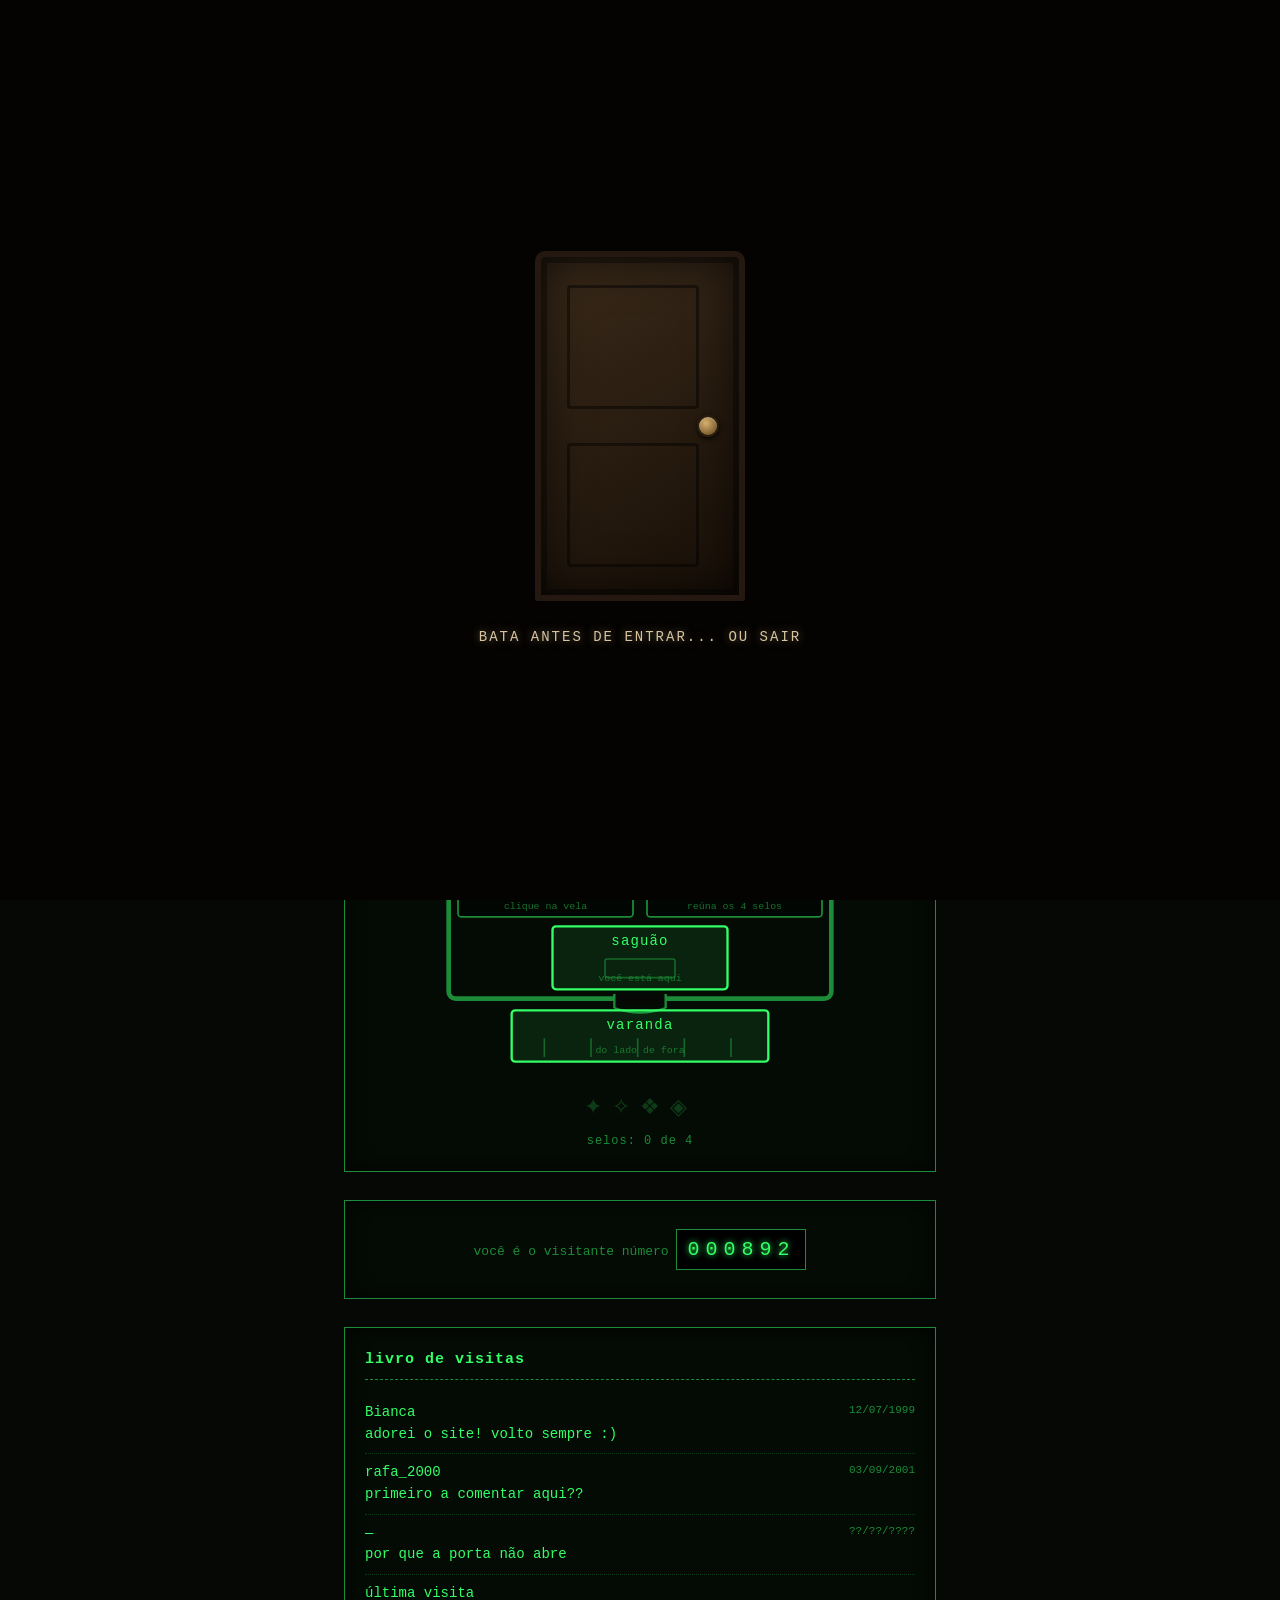
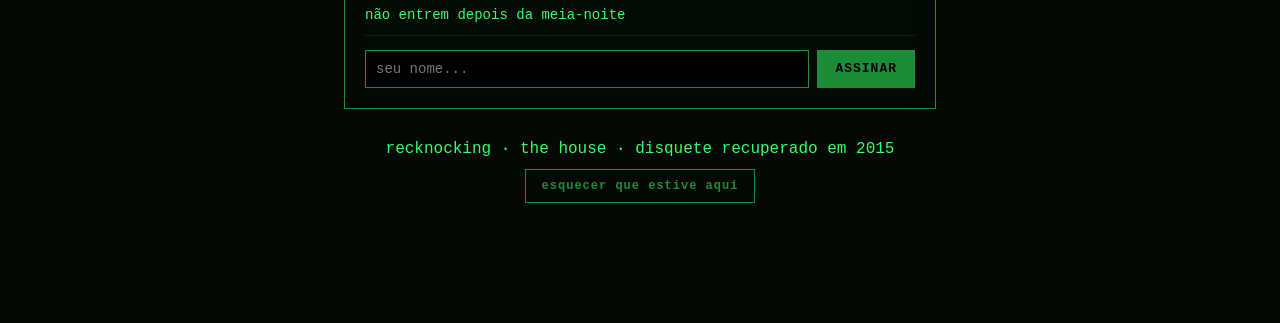
==== index.html @ 89c3477e "Add files via upload" ====
<!DOCTYPE html>
<html lang="pt-BR">
<head>
<meta charset="UTF-8">
<meta name="viewport" content="width=device-width, initial-scale=1.0">
<title>Recknocking — The House</title>
<meta name="description" content="Uma casa que existe desde 1998 e nunca esquece quem entra. Bata antes de entrar... ou sair.">
<meta name="theme-color" content="#050805">
<meta property="og:type" content="website">
<meta property="og:title" content="Recknocking — The House">
<meta property="og:description" content="Uma casa que existe desde 1998 e nunca esquece quem entra. Bata antes de entrar... ou sair.">
<meta property="og:locale" content="pt_BR">
<!-- para preview com imagem no WhatsApp/redes, hospede um print da porta como /og.png e descomente:
<meta property="og:image" content="https://SEU-DOMINIO.vercel.app/og.png"> -->
<meta name="twitter:card" content="summary_large_image">
<link rel="icon" href="favicon.svg" type="image/svg+xml">
<link rel="stylesheet" href="css/casa.css?v=9">
</head>
<body>
  <div id="porta-overlay">
    <div class="porta-cena">
      <div class="porta-luz" id="porta-luz"></div>
      <div class="porta-folha" id="porta-folha">
        <div class="aldrabao" id="aldrabao"></div>
      </div>
    </div>
    <p class="porta-legenda" id="porta-legenda">BATA ANTES DE ENTRAR... OU SAIR</p>
  </div>

  <div class="tela">
    <button id="som" class="som" aria-label="ligar ou desligar som" title="som">&#9834;</button>
    <h1 id="titulo">++ A CASA ++</h1>
    <p class="sub" id="sub">sempre esperando visitantes · desde 1998</p>

    <div class="caixa">
      <div class="vela" id="vela">
        <div class="brilho"></div>
        <div class="fumaca"></div>
        <div class="chama"><div class="fogo"></div></div>
        <div class="pavio"></div>
        <div class="corpo"></div>
      </div>
      <div class="presenca"><span id="voz-texto"></span><span class="cursor">▊</span></div>
      <p id="boasvindas">
        oi! seja bem-vindo(a). faz muito tempo que ninguém aparece por aqui.
        fica à vontade, olha as coisas, assina o livrinho antes de ir. 🙂
      </p>
    </div>

    <div class="caixa oraculo" id="oraculo" hidden>
      <h2>a bússola</h2>
      <div id="dialogo"></div>
      <div style="text-align:center; margin-top:12px">
        <button id="perguntar">peça um sinal à presença</button>
      </div>
    </div>

    <div class="caixa">
      <h2>a casa</h2>
      <div class="planta" id="planta"></div>
      <div class="selos" id="selos" style="margin-top:16px"></div>
    </div>

    <div class="caixa contador">
      você é o visitante número
      <div class="odometro" id="odometro">000000</div>
    </div>

    <div class="caixa">
      <h2>livro de visitas</h2>
      <div id="livro"></div>
      <div class="campo">
        <input id="nome" type="text" placeholder="seu nome..." maxlength="24" autocomplete="off">
        <button id="assinar">assinar</button>
      </div>
    </div>

    <p style="text-align:center; margin-top:24px">
      <span class="rodape">recknocking · the house · disquete recuperado em 2015</span>
    </p>
    <div style="text-align:center; margin-top:8px">
      <button id="recomecar" class="btn-esquecer">esquecer que estive aqui</button>
    </div>
  </div>

  <div id="modal-esquecer" class="modal" hidden>
    <div class="modal-caixa">
      <p class="modal-texto">
        você quer que eu <b>esqueça</b> você?<br><br>
        vou apagar seus selos, seu nome, cada porta que você abriu. a casa vai te
        receber como se fosse a primeira vez.<br><br>
        mas nós dois sabemos que você vai bater de novo. e eu... eu nunca esqueço de verdade.
      </p>
      <div class="modal-botoes">
        <button id="confirmar-esquecer" class="perigo">esquecer tudo</button>
        <button id="cancelar-esquecer">ficar mais um pouco</button>
      </div>
    </div>
  </div>

  <script src="js/estado.js?v=9"></script>
  <script src="js/casa.js?v=9"></script>
  <script src="js/abertura.js?v=9"></script>
  <script src="js/vestibulo.js?v=9"></script>
</body>
</html>
---- css/casa.css ----
/* ============================================================
   A CASA — folha de estilo compartilhada por todos os cômodos.
   A estética CRT anos 90; o --medo (0..1) é controlado pelo JS.
   ============================================================ */

:root{
  --medo: 0;
  --fg: #33ff66;          /* fósforo verde CRT */
  --fg-dim: #1f9a3d;
  --bg: #050805;
  --accent: #33ff66;
}

*{ box-sizing:border-box; margin:0; padding:0; }
html,body{ height:100%; }

body{
  background: var(--bg);
  color: var(--fg);
  font-family: "Courier New", "Lucida Console", monospace;
  font-size: 16px;
  line-height: 1.55;
  overflow-x: hidden;
  cursor: crosshair;
  animation: tremor calc(0.9s - (var(--medo) * 0.75s)) infinite;
  animation-play-state: paused;
}
body.assombrado{ animation-play-state: running; }

body::before{
  content:""; position: fixed; inset:0; pointer-events:none; z-index: 9998;
  background: repeating-linear-gradient(0deg,
    rgba(0,0,0,0) 0px, rgba(0,0,0,0) 2px,
    rgba(0,0,0,0.28) 3px, rgba(0,0,0,0.28) 4px);
  opacity: calc(0.35 + var(--medo) * 0.4);
}
body::after{
  content:""; position: fixed; inset:0; pointer-events:none; z-index: 9997;
  background: radial-gradient(ellipse at center, rgba(0,0,0,0) 55%, rgba(0,0,0,0.75) 100%);
  animation: flicker 4s infinite steps(1);
}

.tela{ max-width: 640px; margin: 0 auto; padding: 48px 24px 120px; position: relative; z-index: 1; }

h1{ font-size: 28px; letter-spacing: 2px; text-align:center; margin-bottom: 6px; text-shadow: 0 0 8px var(--accent); }
.sub{ text-align:center; color: var(--fg-dim); margin-bottom: 40px; font-size: 13px; }

.caixa{ border: 1px solid var(--fg-dim); padding: 20px; margin-bottom: 28px; background: rgba(0,20,0,0.15); box-shadow: inset 0 0 20px rgba(0,0,0,0.6); }
.caixa h2{ font-size: 15px; border-bottom: 1px dashed var(--fg-dim); padding-bottom: 8px; margin-bottom: 14px; text-transform: lowercase; letter-spacing: 1px; }

.contador{ text-align:center; font-size: 13px; color: var(--fg-dim); }
.odometro{ display:inline-block; background:#000; color: var(--accent); padding: 4px 10px; letter-spacing: 6px; border:1px solid var(--fg-dim); margin: 8px 0; font-size: 20px; text-shadow: 0 0 6px var(--accent); }

#livro .assinatura{ padding: 8px 0; border-bottom: 1px dotted rgba(51,255,102,0.2); font-size: 14px; }
#livro .assinatura .nome{ color: var(--accent); }
#livro .assinatura .data{ float:right; color: var(--fg-dim); font-size: 11px; }

.campo{ display:flex; gap:8px; margin-top:14px; flex-wrap:wrap; }
.campo input{ flex:1; min-width:160px; background:#000; border:1px solid var(--fg-dim); color: var(--accent); padding:10px; font-family:inherit; font-size:14px; }
.campo input:focus{ outline:none; box-shadow: 0 0 8px var(--accent); }

button{ background: var(--fg-dim); color:#000; border:none; padding:10px 18px; font-family:inherit; font-weight:bold; cursor:pointer; letter-spacing:1px; text-transform: uppercase; font-size:13px; }
button:hover{ background: var(--accent); box-shadow: 0 0 12px var(--accent); }

/* a "presença" — fica inline na página, sempre visível onde é colocada */
.presenca{ border:1px solid var(--fg-dim); background:rgba(0,0,0,0.5); padding:12px 16px; min-height:46px; font-size:15px; text-shadow:0 0 6px currentColor; text-align:center; margin:2px 0 8px; }
.presenca .cursor{ animation: pisca 1s steps(1) infinite; }

/* ---- vela ---- */
.vela{ position: relative; width: 46px; height: 130px; margin: 4px auto 14px; }
.vela .corpo{ position:absolute; bottom:0; left:50%; transform:translateX(-50%); width: 34px; height: 92px; background: linear-gradient(90deg,#b9a77e 0%, #efe4c4 45%, #fff8e6 55%, #c9b98d 100%); border-radius: 4px 4px 3px 3px; }
.vela .corpo::before{ content:""; position:absolute; top:-3px; left:0; right:0; height:7px; background:#fff8e6; border-radius:50%; }
.vela .pavio{ position:absolute; bottom:96px; left:50%; transform:translateX(-50%); width:2px; height:8px; background:#2b2118; z-index:2; }
.vela .chama{ position:absolute; bottom:104px; left:50%; transform: translateX(-50%); filter: hue-rotate(calc(var(--medo) * 175deg)) saturate(calc(1 - var(--medo) * 0.4)); transition: filter .4s linear; }
.vela .fogo{ width: 18px; height: calc(34px - var(--medo) * 20px); background: radial-gradient(circle at 50% 75%, #fff3b0 0%, #ffb52e 45%, #ff6a00 80%, rgba(255,80,0,0) 100%); border-radius: 50% 50% 46% 46% / 62% 62% 40% 40%; margin: 0 auto; transform-origin: 50% 100%; animation: chama 140ms ease-in-out infinite alternate; box-shadow: 0 -2px 14px rgba(255,150,40,0.7); }
.vela .brilho{ position:absolute; bottom:-6px; left:50%; transform:translate(-50%,0); width: 90px; height: 90px; background: radial-gradient(circle, rgba(255,170,60,0.35) 0%, rgba(255,150,40,0) 68%); border-radius:50%; animation: halo 2.2s ease-in-out infinite; opacity: calc(1 - var(--medo) * 0.7); pointer-events:none; }
.vela .fumaca{ position:absolute; bottom:104px; left:50%; transform:translateX(-50%); width:6px; height:40px; background: linear-gradient(180deg, rgba(180,180,180,0) 0%, rgba(160,160,160,0.5) 60%, rgba(120,120,120,0) 100%); border-radius:50%; opacity:0; filter: blur(2px); }
.vela.apagada .chama, .vela.apagada .brilho{ opacity:0; transition:opacity .18s; }
.vela.apagada .fumaca{ animation: fumaca 2.4s ease-out forwards; }

.glitch{ animation: glitch 0.25s steps(2) infinite; }

a.rodape{ color: var(--fg-dim); font-size:11px; text-decoration:none; }

.btn-esquecer{ background:transparent; color:var(--fg-dim); border:1px solid var(--fg-dim); padding:9px 16px; font-family:inherit; font-size:12px; letter-spacing:1px; text-transform:none; cursor:pointer; }
.btn-esquecer:hover{ color:var(--accent); border-color:var(--accent); background:transparent; box-shadow:0 0 10px rgba(51,255,102,0.2); }

.modal[hidden]{ display:none; }
.modal{ position:fixed; inset:0; z-index:99998; background:rgba(0,0,0,0.86); display:flex; align-items:center; justify-content:center; padding:24px; }
.modal-caixa{ max-width:430px; border:1px solid var(--fg-dim); background:#080c08; padding:28px 24px; box-shadow:0 0 40px rgba(0,0,0,0.9), inset 0 0 30px rgba(0,0,0,0.6); }
.modal-texto{ font-size:15px; line-height:1.6; margin-bottom:22px; text-shadow:0 0 6px currentColor; }
.modal-botoes{ display:flex; gap:12px; flex-wrap:wrap; justify-content:center; }
.modal-botoes button{ flex:1; min-width:150px; }
.modal-botoes .perigo{ background:#7a1f1f; color:#ffd9d9; }
.modal-botoes .perigo:hover{ background:#c9302f; box-shadow:0 0 14px rgba(226,59,59,0.5); }

.som{ position:fixed; top:12px; right:12px; z-index:9999; width:34px; height:34px; padding:0; background:transparent; color:var(--fg-dim); border:1px solid var(--fg-dim); font-size:14px; line-height:1; cursor:pointer; text-transform:none; letter-spacing:0; }
.som:hover{ color:var(--accent); box-shadow:0 0 10px var(--accent); background:transparent; }
.som.mudo{ opacity:.45; }

/* ---- oráculo ---- */
.oraculo[hidden]{ display:none; }
#dialogo{ max-height: 260px; overflow-y:auto; margin-bottom: 6px; font-size:14px; }
#dialogo .turno{ padding:6px 0; border-bottom:1px dotted rgba(255,255,255,0.08); }
#dialogo .eu{ color: var(--fg-dim); }
#dialogo .eu::before{ content:"> "; }
#dialogo .ele{ color: var(--accent); text-shadow:0 0 6px currentColor; }
#dialogo .pensando{ color: var(--fg-dim); }
#dialogo .pensando::after{ content:"▊"; animation: pisca 1s steps(1) infinite; }
#pergunta:disabled, #perguntar:disabled{ opacity:.4; cursor:not-allowed; }

/* ---- portas (usadas no mapa E como botão de voltar) ---- */
.planta{ display:flex; flex-direction:column; gap:10px; align-items:center; }
.porta{
  display:block; width:100%; max-width:300px;
  padding:12px 34px 12px 18px;
  border:2px solid var(--fg-dim); border-radius:9px 9px 0 0;
  background:rgba(0,0,0,0.32); color:var(--fg-dim);
  text-decoration:none; text-align:center; letter-spacing:1px; text-transform:lowercase;
  position:relative;
}
.porta::after{ content:""; position:absolute; right:14px; top:50%; transform:translateY(-50%); width:7px; height:7px; border-radius:50%; background:currentColor; opacity:.85; }
.porta.aceso{ color:var(--accent); border-color:var(--accent); cursor:pointer; box-shadow:0 0 10px rgba(51,255,102,0.2); }
.porta.aceso:hover{ background:rgba(51,255,102,0.09); }
.porta.trancado, .porta.breve{ opacity:.5; cursor:default; }
.porta.novo{ animation: aceso-pisca 1s ease-in-out 3; }
.porta .cond{ display:block; font-size:11px; opacity:.8; margin-top:3px; letter-spacing:0; text-transform:none; }

/* porta de voltar: mesma cara, com seta de saída à esquerda */
.porta.voltar{ margin:0 auto; max-width:240px; }
.porta.voltar::before{ content:"←"; position:absolute; left:14px; top:50%; transform:translateY(-50%); opacity:.9; }

@keyframes aceso-pisca{ 0%,100%{ box-shadow:0 0 10px rgba(51,255,102,.2); } 50%{ box-shadow:0 0 24px rgba(51,255,102,.75); } }

/* cadeado desenhado em CSS (herda a cor da porta) */
.cadeado{ display:inline-block; position:relative; width:11px; height:9px; border:2px solid currentColor; border-radius:2px; margin-right:7px; vertical-align:-1px; }
.cadeado::before{ content:""; position:absolute; left:1px; top:-6px; width:5px; height:6px; border:2px solid currentColor; border-bottom:none; border-radius:4px 4px 0 0; }

/* ---- planta baixa (svg, casa vista de cima) ---- */
.planta{ display:block; }
.planta-svg{ width:100%; height:auto; display:block; font-family:"Courier New","Lucida Console",monospace; max-width:420px; margin:0 auto; }
.parede-ext{ fill:none; stroke:var(--fg-dim); stroke-width:4; }
.porta-frente{ fill:none; stroke:var(--fg-dim); stroke-width:2; }
.cq{ fill:rgba(0,0,0,0.4); stroke:var(--fg-dim); stroke-width:1.5; transition:fill .3s, stroke-width .3s; }
.comodo.aceso .cq{ fill:rgba(51,255,102,0.10); stroke:var(--accent); stroke-width:2; }
.comodo.aceso{ cursor:pointer; }
.comodo.aceso:hover .cq{ fill:rgba(51,255,102,0.22); }
.comodo.porao.aceso .cq{ fill:rgba(226,59,59,0.16); stroke:#e23b3b; }
.cq-nome{ font-size:12px; text-anchor:middle; fill:var(--fg-dim); letter-spacing:1px; }
.comodo.aceso .cq-nome{ fill:var(--accent); }
.comodo.porao.aceso .cq-nome{ fill:#e23b3b; }
.cq-dica{ font-size:8.5px; text-anchor:middle; fill:var(--fg-dim); opacity:.8; }
.mob{ fill:none; stroke:var(--fg-dim); stroke-width:1.4; opacity:.5; }
.comodo.aceso .mob{ opacity:.65; }
.cadeado-svg{ fill:none; stroke:var(--fg-dim); stroke-width:1.6; }
.selo-svg{ fill:var(--accent); font-size:13px; text-anchor:middle; }
.comodo.novo .cq{ animation: pulso-svg 1s ease-in-out 3; }
@keyframes pulso-svg{ 0%,100%{ stroke-width:2; } 50%{ stroke-width:5; } }

/* ---- selos ---- */
.selos{ text-align:center; font-size:22px; letter-spacing:10px; }
.selos .selo{ opacity:.2; }
.selos .selo.tem{ opacity:1; color:var(--accent); text-shadow:0 0 8px var(--accent); }
.selos .legenda{ display:block; font-size:12px; letter-spacing:1px; color:var(--fg-dim); margin-top:6px; }

/* ---- navegação entre cômodos ---- */
.nav{ text-align:center; margin-top:16px; }

/* ---- varanda: "fora da casa", paleta mais clara e menos densa ---- */
body.varanda{ --fg:#d3e0ea; --fg-dim:#8397a6; --bg:#161e26; --accent:#a7c8e0; cursor:default; animation:none; }
body.varanda::before{ opacity:.12; }
body.varanda::after{ background: radial-gradient(ellipse at center, rgba(0,0,0,0) 68%, rgba(10,16,22,0.45) 100%); animation:none; }
body.varanda .presenca{ background:rgba(20,30,40,0.45); font-style:italic; }
body.varanda h1{ text-shadow:0 0 10px rgba(167,200,224,0.5); }

/* ---- cozinha: barata, chocolate, sangue, comida velha — legível ---- */
body.cozinha{ --fg:#e8c9a0; --fg-dim:#a5794f; --bg:#180f07; --accent:#c9603a; --mofo:#7b8a3c; --medo:0.45; }
body.cozinha::before{ opacity:.5; }
body.cozinha::after{ background: radial-gradient(ellipse at center, rgba(0,0,0,0) 50%, rgba(10,4,0,0.8) 100%); }
body.cozinha h1{ text-shadow:0 0 10px rgba(201,96,58,0.6); }
body.cozinha .caixa{ background:rgba(30,16,6,0.4); border-color:#5c4326; }
body.cozinha .caixa h2{ color:var(--mofo); border-bottom-color:#5c4326; }

/* ---- corredor escuro: claustrofóbico, quase sem luz ---- */
body.corredor{ --fg:#7fdf96; --fg-dim:#2f7a45; --bg:#020402; --accent:#4dff7a; --medo:0.6; }
body.corredor::before{ opacity:.6; }
body.corredor::after{ background: radial-gradient(ellipse at center, rgba(0,0,0,0) 34%, rgba(0,0,0,0.92) 100%); }

/* ---- porão: o fundo da casa, cor de sangue ---- */
body.porao{ --fg:#e7b6b6; --fg-dim:#8a4a4a; --bg:#0c0605; --accent:#e23b3b; --medo:0.8; }
body.porao::before{ opacity:.55; }
body.porao::after{ background: radial-gradient(ellipse at center, rgba(0,0,0,0) 40%, rgba(20,0,0,0.9) 100%); }
body.porao h1{ text-shadow:0 0 12px rgba(226,59,59,0.7); }

/* ---- tela de abertura: bata para entrar ---- */
#porta-overlay{ position:fixed; inset:0; z-index:99999; background:#050301; display:flex; flex-direction:column; align-items:center; justify-content:center; gap:26px; cursor:pointer; perspective:1100px; transition:opacity 1s ease; }
#porta-overlay.saindo{ opacity:0; pointer-events:none; }
.porta-cena{ position:relative; width:210px; height:350px; transform-style:preserve-3d; }
.porta-luz{ position:absolute; inset:-30px; background:radial-gradient(ellipse at center, rgba(255,210,140,0.9), rgba(255,180,90,0) 70%); opacity:0; transition:opacity .6s; }
.porta-folha{ position:absolute; inset:0; background:linear-gradient(150deg,#3a2a1a,#180f07); border:6px solid #241811; border-radius:10px 10px 2px 2px; box-shadow: inset 0 0 0 6px rgba(0,0,0,0.35), inset 0 0 50px rgba(0,0,0,0.7); transform-origin:left center; transition:transform 1.7s cubic-bezier(.33,0,.15,1); backface-visibility:hidden; }
#porta-overlay.abrindo .porta-folha{ transform:rotateY(-96deg); }
.porta-folha::before, .porta-folha::after{ content:""; position:absolute; left:26px; right:40px; height:118px; border:3px solid rgba(0,0,0,0.45); border-radius:4px; }
.porta-folha::before{ top:28px; }
.porta-folha::after{ bottom:28px; }
.aldrabao{ position:absolute; top:50%; right:20px; transform:translateY(-50%); width:22px; height:22px; border-radius:50%; background:radial-gradient(circle at 38% 34%, #d8b06e, #5a4018); border:2px solid #2a1d0e; box-shadow:0 2px 5px rgba(0,0,0,0.8), inset 0 1px 2px rgba(255,255,255,0.3); }
.porta-folha.treme{ animation:bate .26s; }
.porta-legenda{ color:#d8c4a0; font-size:14px; letter-spacing:2px; text-shadow:0 0 8px rgba(216,196,160,0.5); animation:pisca 1.4s steps(1) infinite; text-align:center; padding:0 20px; }
@keyframes bate{ 0%,100%{transform:translate(0,0)} 20%{transform:translate(-5px,2px)} 40%{transform:translate(5px,-2px)} 60%{transform:translate(-3px,1px)} 80%{transform:translate(3px,-1px)} }

@keyframes pisca{ 50%{ opacity:0; } }
@keyframes chama{ 0%{ transform: scaleY(1) scaleX(1) skewX(0deg); opacity:.95; } 100%{ transform: scaleY(1.12) scaleX(0.92) skewX(-3deg); opacity:1; } }
@keyframes halo{ 0%,100%{ transform:translate(-50%,0) scale(1); } 50%{ transform:translate(-50%,0) scale(1.12); } }
@keyframes fumaca{ 0%{ opacity:0; transform: translate(-50%,0) scaleX(1); } 15%{ opacity:.7; } 100%{ opacity:0; transform: translate(-50%,-46px) scaleX(2.4); } }
@keyframes tremor{ 0%,100%{ transform: translate(0,0); } 25%{ transform: translate(-1px, 1px); } 50%{ transform: translate(1px, -1px); } 75%{ transform: translate(-1px, -1px); } }
@keyframes flicker{ 0%,97%,100%{ opacity: 1; } 98%{ opacity: 0.82; } 99%{ opacity: 0.94; } }
@keyframes glitch{ 0%{ transform: translate(0); text-shadow: -2px 0 red, 2px 0 cyan; } 100%{ transform: translate(1px,-1px); text-shadow: 2px 0 red, -2px 0 cyan; } }

@media (prefers-reduced-motion: reduce){ body, #voz .cursor, .glitch, .vela .fogo, .selos .selo{ animation: none !important; } }
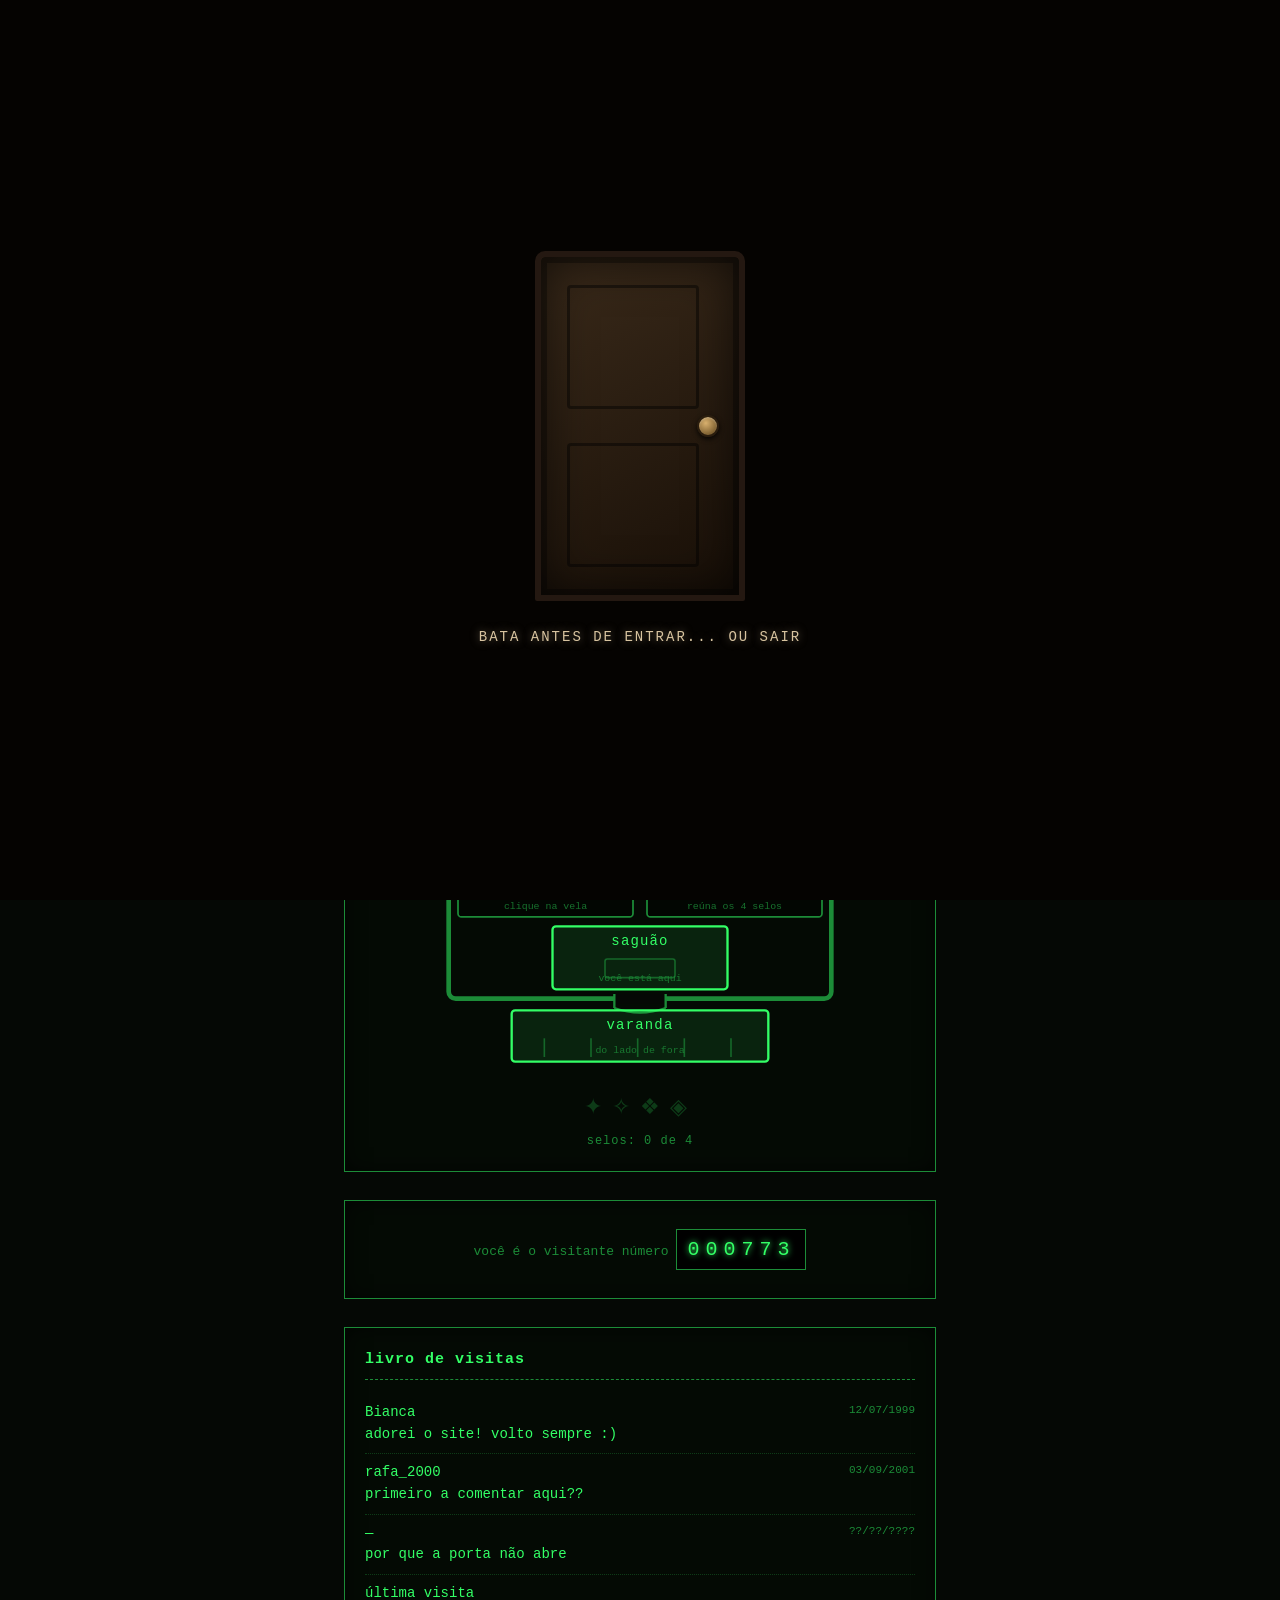
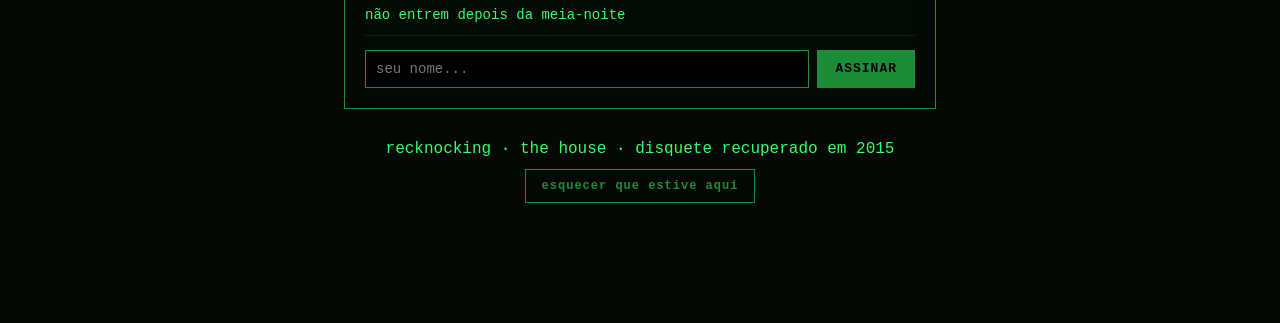
==== commit 89336b32: "Add files via upload" ====
--- a/index.html
+++ b/index.html
@@ -14,7 +14,7 @@
 <meta property="og:image" content="https://SEU-DOMINIO.vercel.app/og.png"> -->
 <meta name="twitter:card" content="summary_large_image">
 <link rel="icon" href="favicon.svg" type="image/svg+xml">
-<link rel="stylesheet" href="css/casa.css?v=9">
+<link rel="stylesheet" href="css/casa.css?v=10">
 </head>
 <body>
   <div id="porta-overlay">
@@ -61,6 +61,11 @@
       <div class="selos" id="selos" style="margin-top:16px"></div>
     </div>
 
+    <div class="caixa" id="caixa-andar" hidden>
+      <h2>andar de cima</h2>
+      <div class="planta" id="planta2"></div>
+    </div>
+
     <div class="caixa contador">
       você é o visitante número
       <div class="odometro" id="odometro">000000</div>
@@ -98,9 +103,9 @@
     </div>
   </div>
 
-  <script src="js/estado.js?v=9"></script>
-  <script src="js/casa.js?v=9"></script>
-  <script src="js/abertura.js?v=9"></script>
-  <script src="js/vestibulo.js?v=9"></script>
+  <script src="js/estado.js?v=10"></script>
+  <script src="js/casa.js?v=10"></script>
+  <script src="js/abertura.js?v=10"></script>
+  <script src="js/vestibulo.js?v=10"></script>
 </body>
 </html>
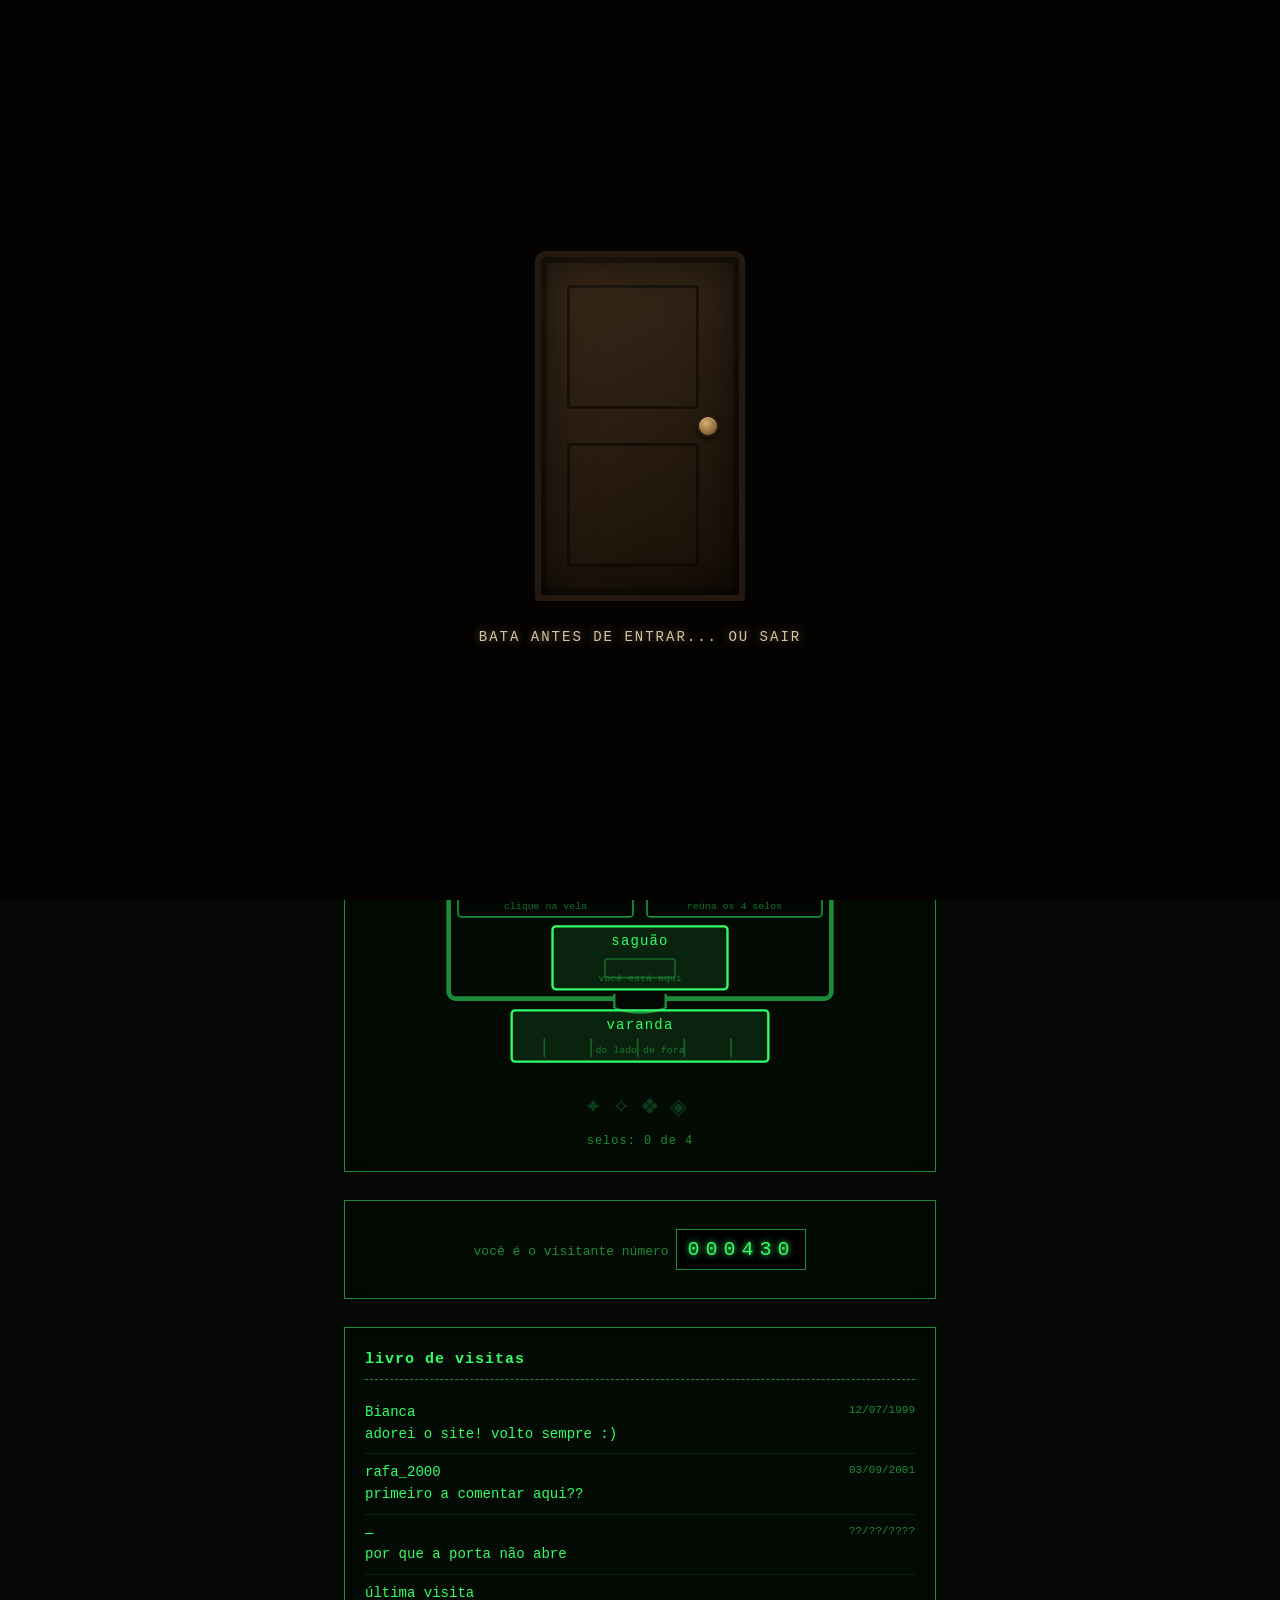
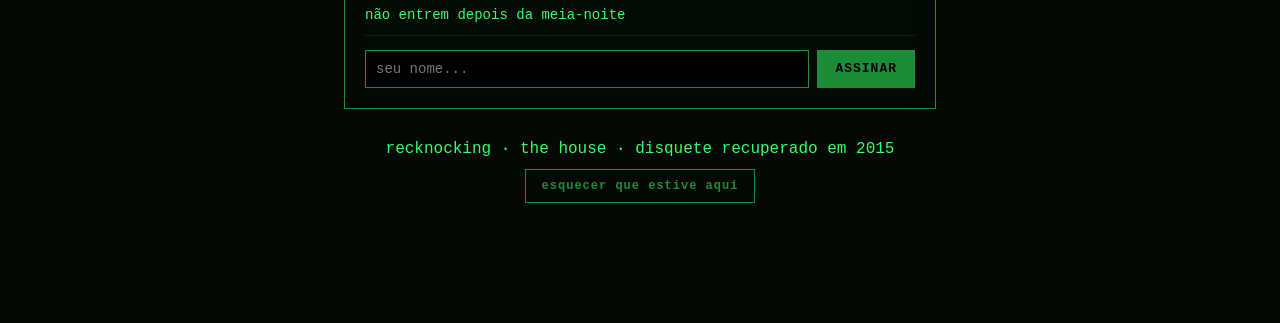
==== commit fa432ba1: "Add files via upload" ====
--- a/index.html
+++ b/index.html
@@ -14,7 +14,7 @@
 <meta property="og:image" content="https://SEU-DOMINIO.vercel.app/og.png"> -->
 <meta name="twitter:card" content="summary_large_image">
 <link rel="icon" href="favicon.svg" type="image/svg+xml">
-<link rel="stylesheet" href="css/casa.css?v=10">
+<link rel="stylesheet" href="css/casa.css?v=12">
 </head>
 <body>
   <div id="porta-overlay">
@@ -103,9 +103,9 @@
     </div>
   </div>
 
-  <script src="js/estado.js?v=10"></script>
-  <script src="js/casa.js?v=10"></script>
-  <script src="js/abertura.js?v=10"></script>
-  <script src="js/vestibulo.js?v=10"></script>
+  <script src="js/estado.js?v=12"></script>
+  <script src="js/casa.js?v=12"></script>
+  <script src="js/abertura.js?v=12"></script>
+  <script src="js/vestibulo.js?v=12"></script>
 </body>
 </html>
--- a/css/casa.css
+++ b/css/casa.css
@@ -192,6 +192,60 @@
 body.porao::after{ background: radial-gradient(ellipse at center, rgba(0,0,0,0) 40%, rgba(20,0,0,0.9) 100%); }
 body.porao h1{ text-shadow:0 0 12px rgba(226,59,59,0.7); }
 
+/* ---- quarto das crianças: pastel noturno, papel de parede de estrelinhas ---- */
+body.criancas{ --fg:#d8d2ee; --fg-dim:#8f88b0; --bg:#0e0e1c; --accent:#d98ab0; --medo:0.4;
+  background-color:#0e0e1c; background-image:radial-gradient(rgba(180,170,220,.10) 1.4px, transparent 1.4px); background-size:22px 22px; }
+body.criancas::before{ opacity:.25; }
+body.criancas::after{ background:radial-gradient(ellipse at center, rgba(0,0,0,0) 55%, rgba(6,6,16,0.85) 100%); }
+.brinquedos{ display:flex; gap:18px; justify-content:center; flex-wrap:wrap; margin:22px 0; }
+.brinquedo{ background:rgba(30,26,50,.5); border:1px solid #3a3358; border-radius:14px; padding:14px; cursor:pointer; width:112px; text-align:center; color:var(--fg); font-family:inherit; letter-spacing:0; text-transform:none; transition:transform .9s ease, box-shadow .2s, border-color .2s; }
+.brinquedo:hover{ box-shadow:0 0 14px rgba(217,138,176,.3); border-color:var(--accent); background:rgba(30,26,50,.5); }
+.brinquedo svg{ width:56px; height:56px; }
+.brinquedo .toy{ fill:none; stroke:#b9b0d8; stroke-width:2; stroke-linecap:round; stroke-linejoin:round; }
+.brinquedo.revelado .toy{ stroke:var(--accent); }
+.brinquedo .etiqueta{ display:block; font-size:11px; color:var(--fg-dim); margin-top:8px; letter-spacing:2px; }
+.brinquedo.revelado .etiqueta{ color:var(--accent); text-shadow:0 0 6px rgba(217,138,176,.5); }
+.balanca{ transform-origin:50% 90%; animation:balancar 2.6s ease-in-out infinite; }
+@keyframes balancar{ 0%,100%{ transform:rotate(-6deg); } 50%{ transform:rotate(6deg); } }
+.sussurros{ margin:16px auto 0; max-width:440px; }
+.sussurro{ padding:9px 0; border-bottom:1px dotted rgba(217,138,176,.2); font-size:14px; font-style:italic; color:var(--fg); }
+.sussurro b{ color:var(--accent); font-style:normal; }
+
+/* ---- escritório: madeira, veludo, charuto ---- */
+body.escritorio{ --fg:#e3cba4; --fg-dim:#a08256; --bg:#150f0a; --accent:#c8963e; --medo:0.35; }
+body.escritorio::before{ opacity:.3; }
+body.escritorio::after{ background:radial-gradient(ellipse at 50% 40%, rgba(200,150,62,0.07) 0%, rgba(0,0,0,0) 45%, rgba(8,5,2,0.9) 100%); }
+body.escritorio .caixa{ background:rgba(45,28,14,0.35); border-color:#4d3620; box-shadow:inset 0 0 30px rgba(0,0,0,0.7); }
+body.escritorio h1{ text-shadow:0 0 12px rgba(200,150,62,0.55); }
+.estante{ display:flex; gap:7px; justify-content:center; flex-wrap:wrap; align-items:flex-end; padding:14px 0 6px; border-bottom:6px solid #4d3620; }
+.livro{ width:30px; border:1px solid #6b4a28; border-radius:2px 2px 0 0; cursor:pointer; padding:0; background:linear-gradient(180deg,#7a4a2a,#4a2b16); position:relative; transition:transform .25s, box-shadow .25s; }
+.livro:hover{ transform:translateY(-9px); box-shadow:0 0 14px rgba(200,150,62,.45); background:linear-gradient(180deg,#8a5a34,#5a331a); }
+.livro.lido{ background:linear-gradient(180deg,#3a2410,#241608); border-color:#c8963e; }
+.livro .lombada{ writing-mode:vertical-rl; text-orientation:mixed; font-size:9px; color:#e3cba4; padding:8px 0; letter-spacing:1px; text-transform:none; white-space:nowrap; overflow:hidden; }
+.marcado{ margin-top:16px; }
+.marcado .nota{ padding:10px 0; border-bottom:1px dotted rgba(200,150,62,.22); font-size:14px; }
+.marcado .nota .cit{ color:var(--accent); font-style:italic; }
+.digito{ display:inline-block; min-width:26px; text-align:center; color:var(--accent); font-weight:bold; font-size:19px; text-shadow:0 0 10px var(--accent); border-bottom:2px solid var(--accent); margin:0 2px; }
+
+/* ---- sótão: poeira, fiação, o velho monitor âmbar ---- */
+body.sotao{ --fg:#c8b28a; --fg-dim:#7d6a4c; --bg:#0b0906; --accent:#ffb43c; --medo:0.55; }
+body.sotao::before{ opacity:.45; }
+body.sotao::after{ background:radial-gradient(ellipse at center, rgba(0,0,0,0) 42%, rgba(0,0,0,0.92) 100%); }
+.crt{ background:#0a0d07; border:10px solid #2a2a24; border-radius:12px; padding:18px; box-shadow:inset 0 0 46px rgba(0,0,0,.9), 0 0 26px rgba(255,180,60,.14); font-family:"Courier New",monospace; }
+.crt .linha{ color:#ffb43c; font-size:13.5px; line-height:1.75; text-shadow:0 0 7px rgba(255,180,60,.65); white-space:pre-wrap; }
+.crt .prompt{ color:#8d7a52; }
+.crt-senha{ display:flex; gap:8px; margin-top:14px; }
+.crt-senha input{ flex:1; background:#000; border:1px solid #7d6a4c; color:#ffb43c; padding:9px; font-family:inherit; font-size:15px; letter-spacing:5px; text-align:center; }
+.crt-senha input:focus{ outline:none; box-shadow:0 0 10px rgba(255,180,60,.55); }
+.crt-senha input.erro{ border-color:#e23b3b; color:#e23b3b; animation:tremor .1s steps(2) 4; }
+.fiacao{ display:block; width:100%; height:66px; margin-bottom:4px; }
+.fio{ fill:none; stroke:#5d4f36; stroke-width:2; }
+.fio.vivo{ stroke:var(--accent); filter:drop-shadow(0 0 4px var(--accent)); animation:pulsar-fio 2.1s ease-in-out infinite; }
+@keyframes pulsar-fio{ 0%,100%{ opacity:.42; } 50%{ opacity:1; } }
+.poeira{ position:fixed; inset:0; pointer-events:none; z-index:2; }
+.grao{ position:absolute; width:2px; height:2px; background:rgba(230,215,180,.5); border-radius:50%; animation:cair linear infinite; }
+@keyframes cair{ 0%{ transform:translateY(-10vh) translateX(0); opacity:0; } 10%{ opacity:.7; } 90%{ opacity:.5; } 100%{ transform:translateY(110vh) translateX(28px); opacity:0; } }
+
 /* ---- tela de abertura: bata para entrar ---- */
 #porta-overlay{ position:fixed; inset:0; z-index:99999; background:#050301; display:flex; flex-direction:column; align-items:center; justify-content:center; gap:26px; cursor:pointer; perspective:1100px; transition:opacity 1s ease; }
 #porta-overlay.saindo{ opacity:0; pointer-events:none; }
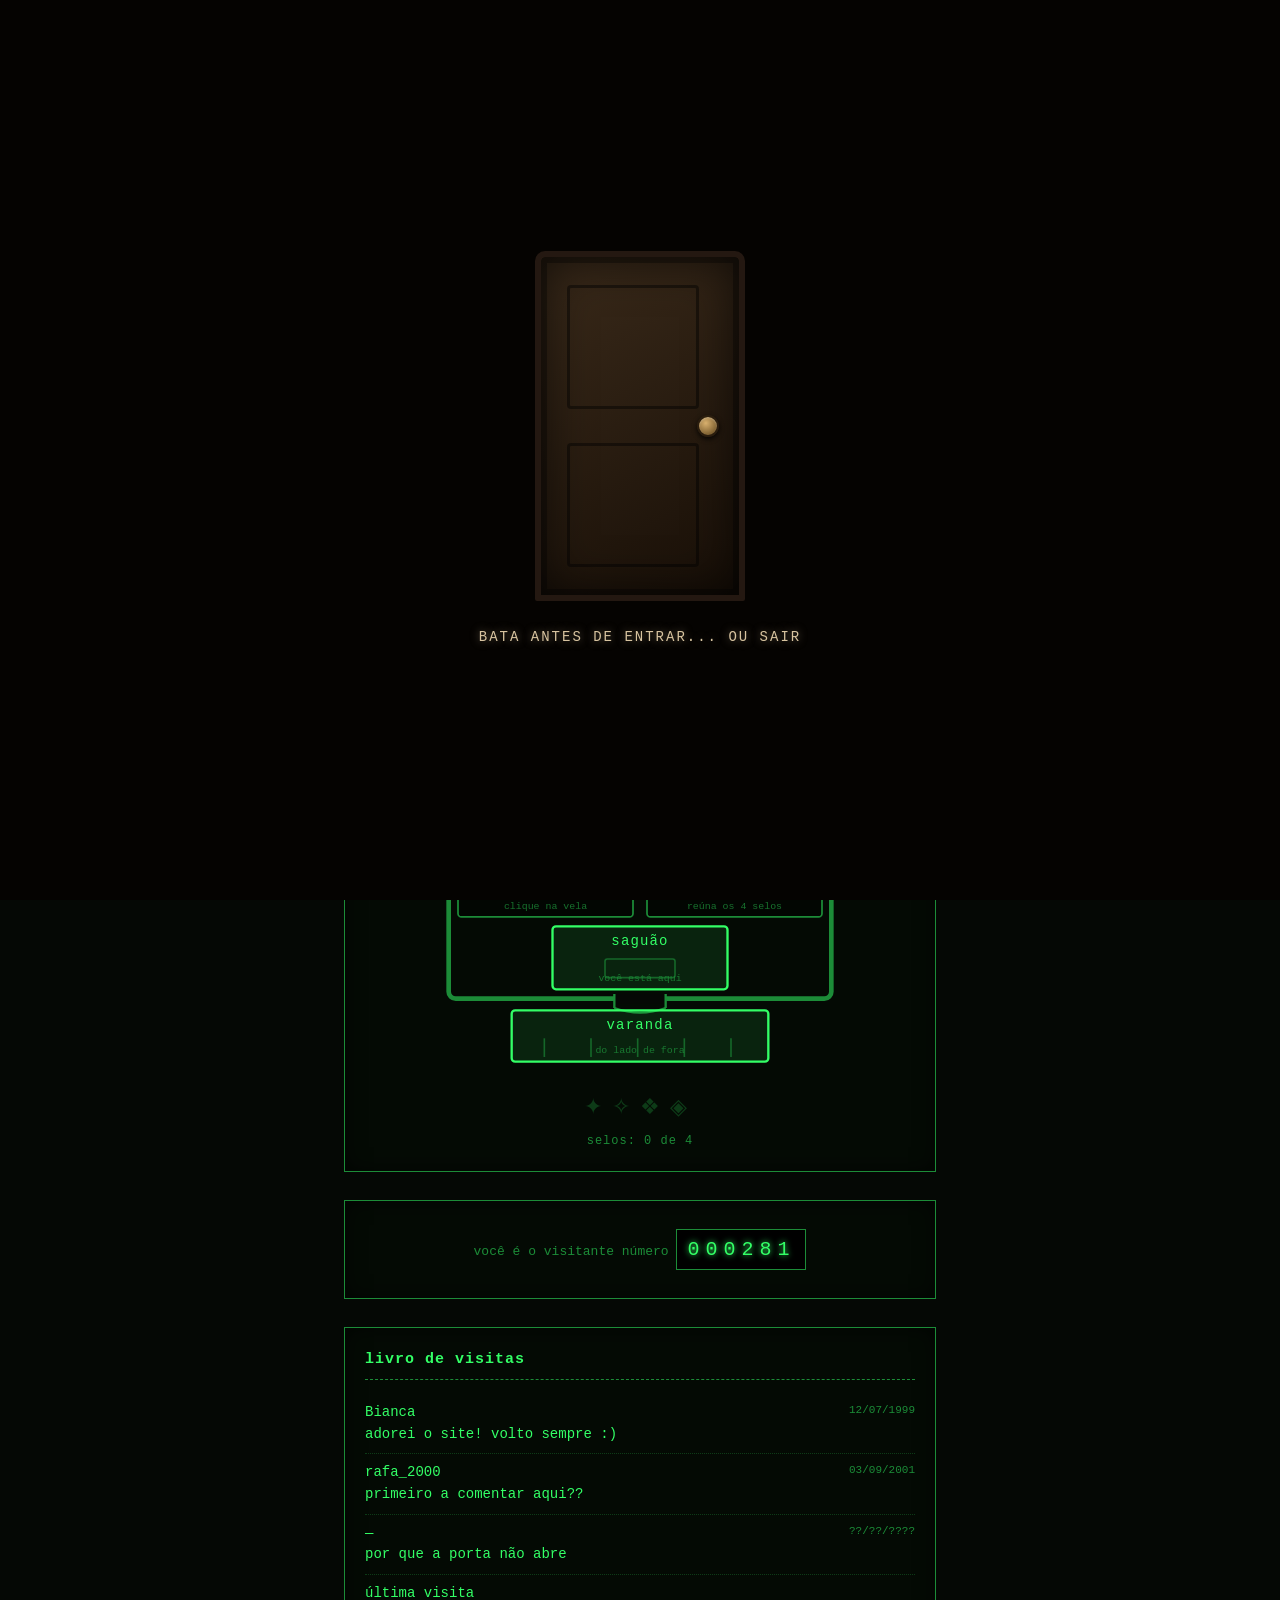
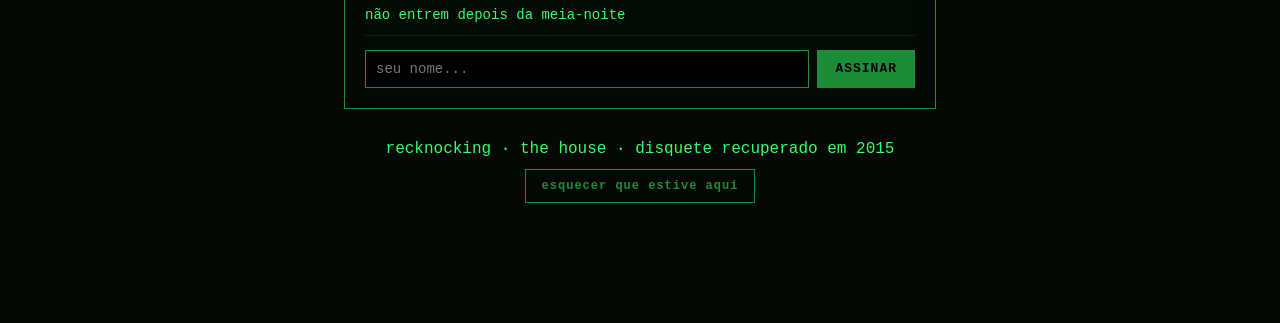
==== commit b4df8dda: "Add files via upload" ====
--- a/index.html
+++ b/index.html
@@ -14,7 +14,7 @@
 <meta property="og:image" content="https://SEU-DOMINIO.vercel.app/og.png"> -->
 <meta name="twitter:card" content="summary_large_image">
 <link rel="icon" href="favicon.svg" type="image/svg+xml">
-<link rel="stylesheet" href="css/casa.css?v=12">
+<link rel="stylesheet" href="css/casa.css?v=13">
 </head>
 <body>
   <div id="porta-overlay">
@@ -55,15 +55,15 @@
       </div>
     </div>
 
-    <div class="caixa">
-      <h2>a casa</h2>
-      <div class="planta" id="planta"></div>
-      <div class="selos" id="selos" style="margin-top:16px"></div>
-    </div>
-
     <div class="caixa" id="caixa-andar" hidden>
       <h2>andar de cima</h2>
       <div class="planta" id="planta2"></div>
+    </div>
+
+    <div class="caixa">
+      <h2>térreo</h2>
+      <div class="planta" id="planta"></div>
+      <div class="selos" id="selos" style="margin-top:16px"></div>
     </div>
 
     <div class="caixa contador">
@@ -103,9 +103,9 @@
     </div>
   </div>
 
-  <script src="js/estado.js?v=12"></script>
-  <script src="js/casa.js?v=12"></script>
-  <script src="js/abertura.js?v=12"></script>
-  <script src="js/vestibulo.js?v=12"></script>
+  <script src="js/estado.js?v=13"></script>
+  <script src="js/casa.js?v=13"></script>
+  <script src="js/abertura.js?v=13"></script>
+  <script src="js/vestibulo.js?v=13"></script>
 </body>
 </html>
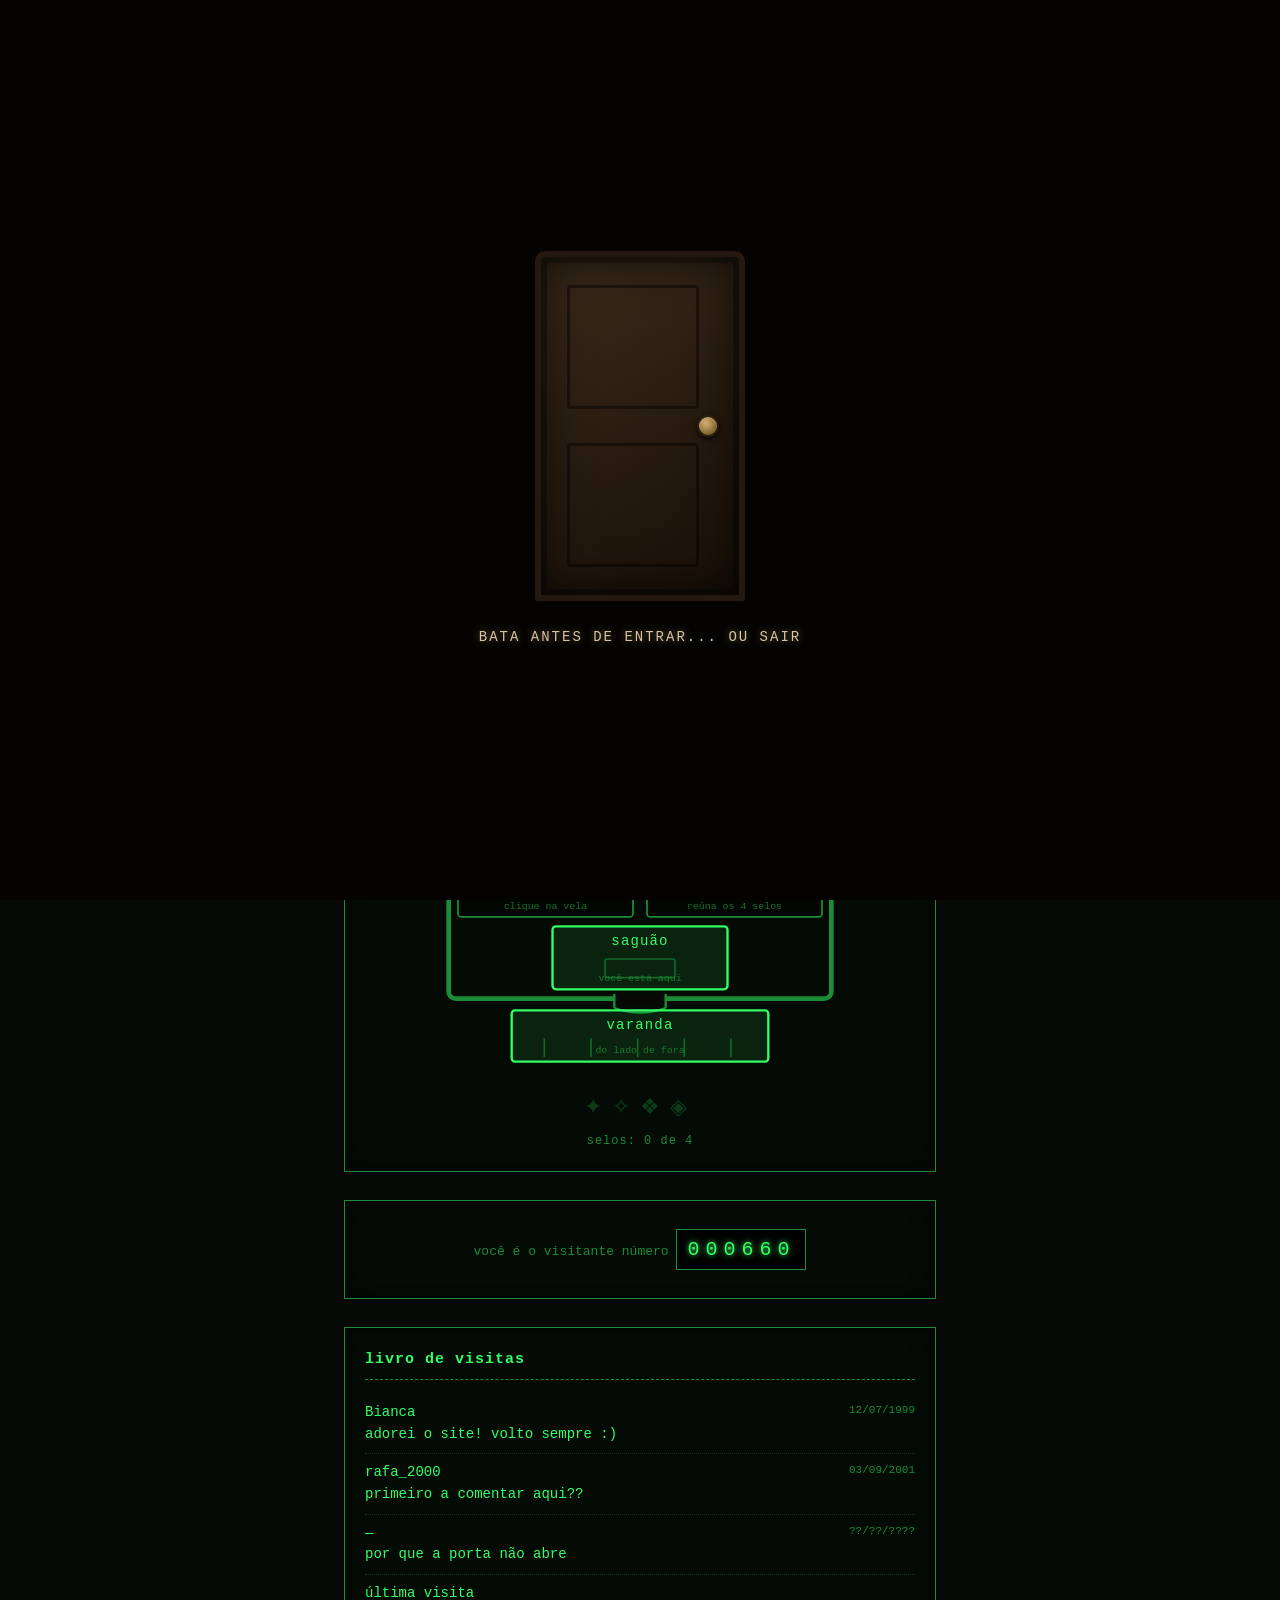
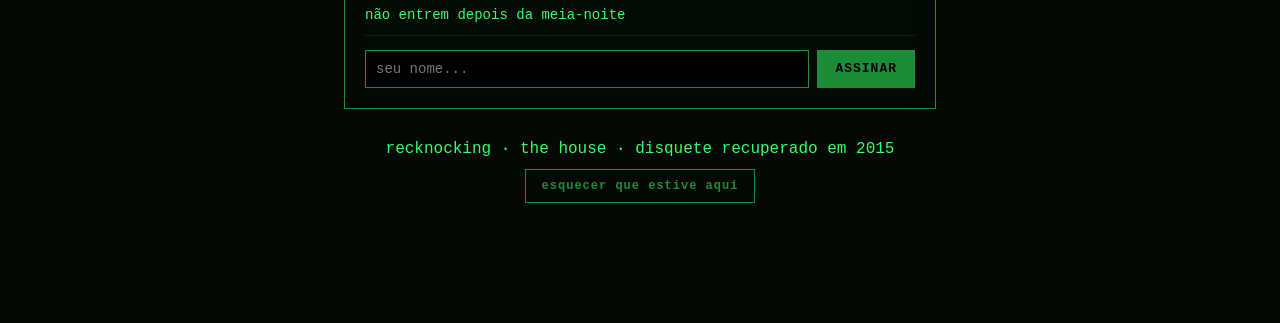
==== commit 9c1cd226: "Add files via upload" ====
--- a/index.html
+++ b/index.html
@@ -14,7 +14,7 @@
 <meta property="og:image" content="https://SEU-DOMINIO.vercel.app/og.png"> -->
 <meta name="twitter:card" content="summary_large_image">
 <link rel="icon" href="favicon.svg" type="image/svg+xml">
-<link rel="stylesheet" href="css/casa.css?v=13">
+<link rel="stylesheet" href="css/casa.css?v=14">
 </head>
 <body>
   <div id="porta-overlay">
@@ -103,9 +103,9 @@
     </div>
   </div>
 
-  <script src="js/estado.js?v=13"></script>
-  <script src="js/casa.js?v=13"></script>
-  <script src="js/abertura.js?v=13"></script>
-  <script src="js/vestibulo.js?v=13"></script>
+  <script src="js/estado.js?v=14"></script>
+  <script src="js/casa.js?v=14"></script>
+  <script src="js/abertura.js?v=14"></script>
+  <script src="js/vestibulo.js?v=14"></script>
 </body>
 </html>
--- a/css/casa.css
+++ b/css/casa.css
@@ -247,11 +247,11 @@
 @keyframes cair{ 0%{ transform:translateY(-10vh) translateX(0); opacity:0; } 10%{ opacity:.7; } 90%{ opacity:.5; } 100%{ transform:translateY(110vh) translateX(28px); opacity:0; } }
 
 /* ---- tela de abertura: bata para entrar ---- */
-#porta-overlay{ position:fixed; inset:0; z-index:99999; background:#050301; display:flex; flex-direction:column; align-items:center; justify-content:center; gap:26px; cursor:pointer; perspective:1100px; transition:opacity 1s ease; }
+#porta-overlay{ position:fixed; inset:0; z-index:99999; background:#050301; display:flex; flex-direction:column; align-items:center; justify-content:center; gap:26px; cursor:pointer; perspective:1100px; transition:opacity .7s ease; }
 #porta-overlay.saindo{ opacity:0; pointer-events:none; }
 .porta-cena{ position:relative; width:210px; height:350px; transform-style:preserve-3d; }
-.porta-luz{ position:absolute; inset:-30px; background:radial-gradient(ellipse at center, rgba(255,210,140,0.9), rgba(255,180,90,0) 70%); opacity:0; transition:opacity .6s; }
-.porta-folha{ position:absolute; inset:0; background:linear-gradient(150deg,#3a2a1a,#180f07); border:6px solid #241811; border-radius:10px 10px 2px 2px; box-shadow: inset 0 0 0 6px rgba(0,0,0,0.35), inset 0 0 50px rgba(0,0,0,0.7); transform-origin:left center; transition:transform 1.7s cubic-bezier(.33,0,.15,1); backface-visibility:hidden; }
+.porta-luz{ position:absolute; inset:-30px; background:radial-gradient(ellipse at center, rgba(255,210,140,0.9), rgba(255,180,90,0) 70%); opacity:0; transition:opacity .35s; }
+.porta-folha{ position:absolute; inset:0; background:linear-gradient(150deg,#3a2a1a,#180f07); border:6px solid #241811; border-radius:10px 10px 2px 2px; box-shadow: inset 0 0 0 6px rgba(0,0,0,0.35), inset 0 0 50px rgba(0,0,0,0.7); transform-origin:left center; transition:transform 1.15s cubic-bezier(.4,0,.2,1); backface-visibility:hidden; }
 #porta-overlay.abrindo .porta-folha{ transform:rotateY(-96deg); }
 .porta-folha::before, .porta-folha::after{ content:""; position:absolute; left:26px; right:40px; height:118px; border:3px solid rgba(0,0,0,0.45); border-radius:4px; }
 .porta-folha::before{ top:28px; }
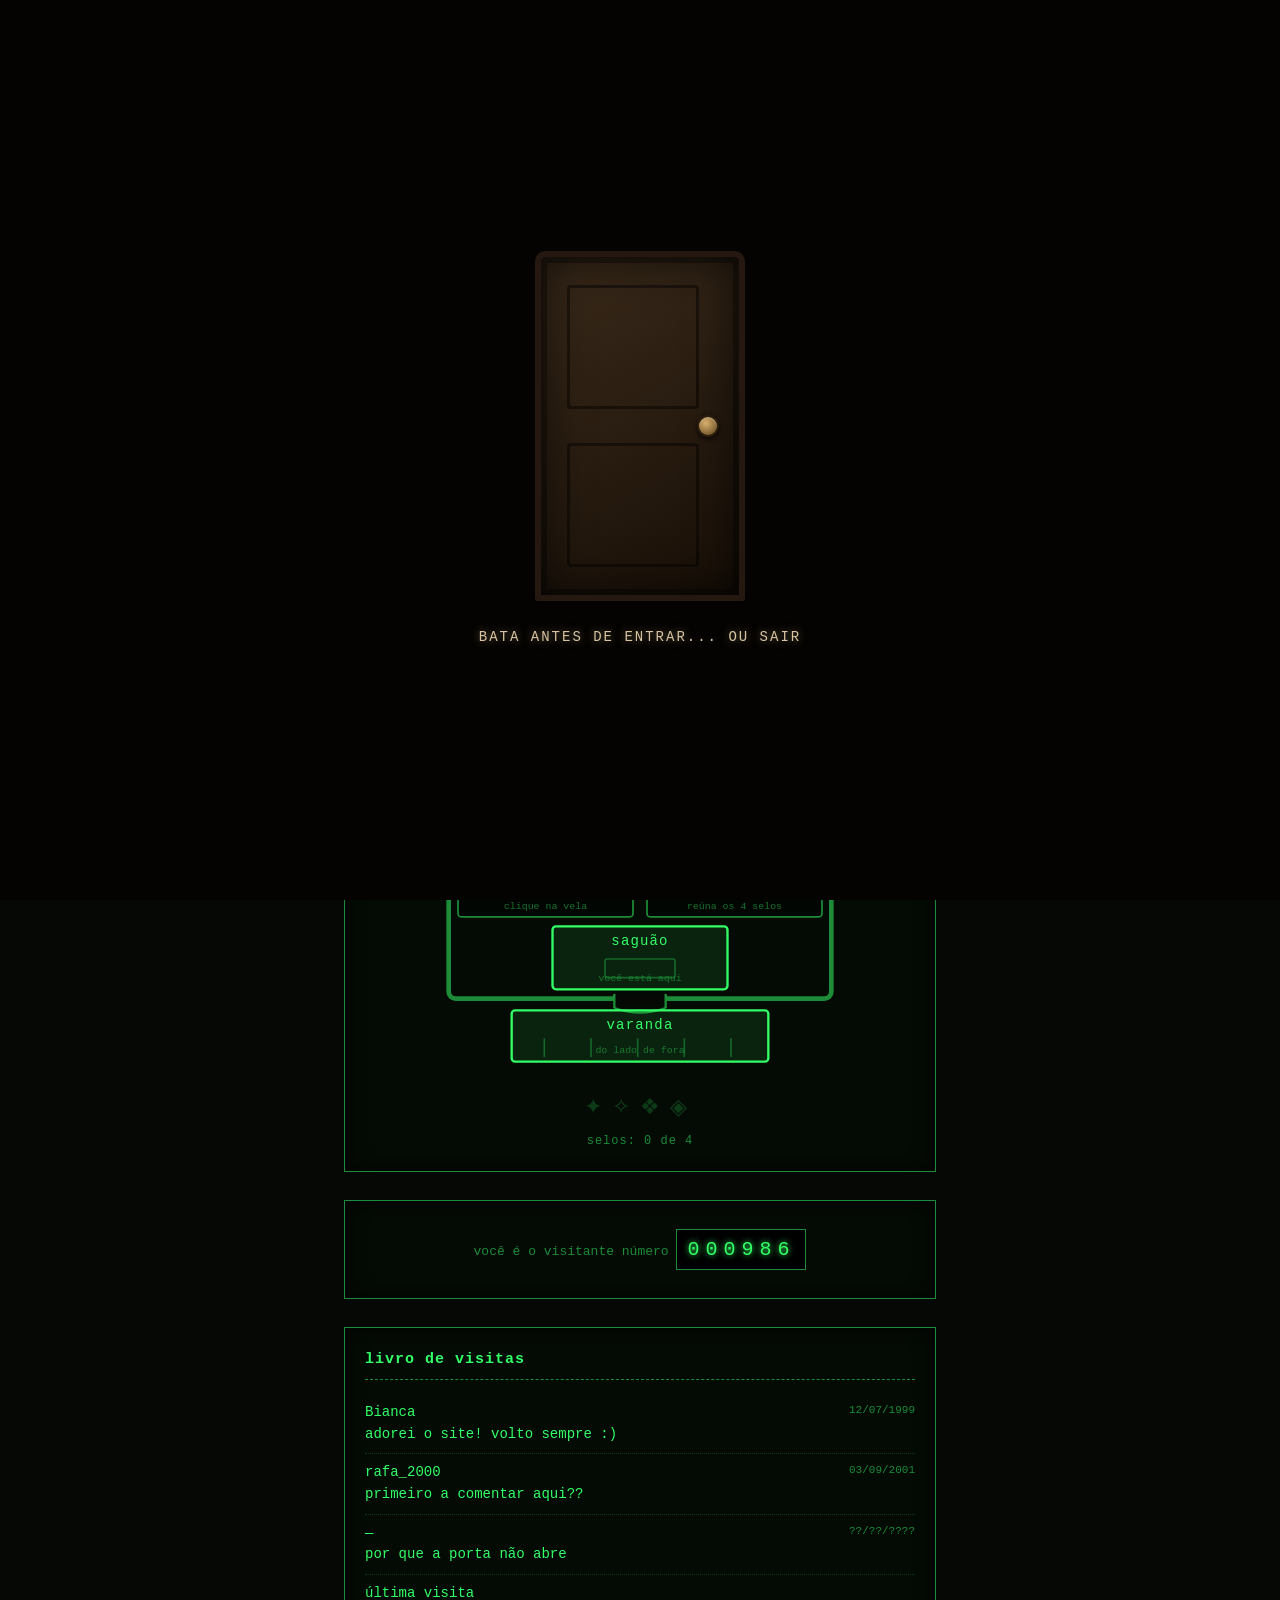
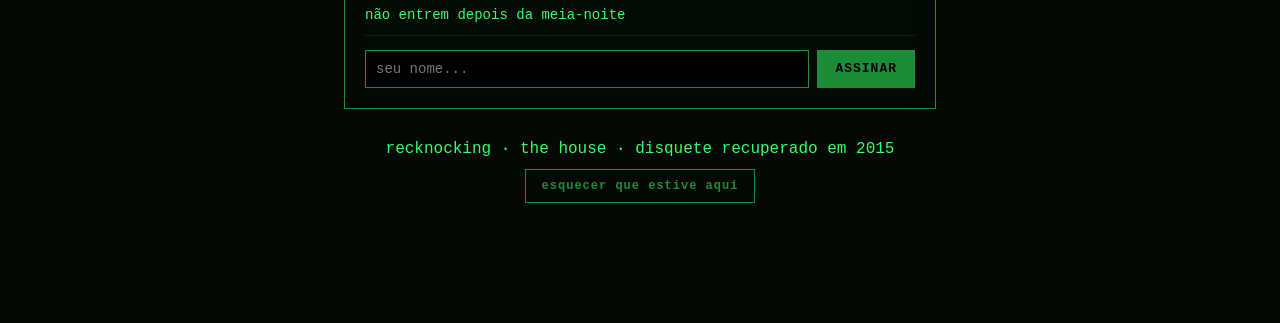
==== commit 460f4160: "Add files via upload" ====
--- a/index.html
+++ b/index.html
@@ -14,7 +14,7 @@
 <meta property="og:image" content="https://SEU-DOMINIO.vercel.app/og.png"> -->
 <meta name="twitter:card" content="summary_large_image">
 <link rel="icon" href="favicon.svg" type="image/svg+xml">
-<link rel="stylesheet" href="css/casa.css?v=14">
+<link rel="stylesheet" href="css/casa.css?v=16">
 </head>
 <body>
   <div id="porta-overlay">
@@ -103,9 +103,9 @@
     </div>
   </div>
 
-  <script src="js/estado.js?v=14"></script>
-  <script src="js/casa.js?v=14"></script>
-  <script src="js/abertura.js?v=14"></script>
-  <script src="js/vestibulo.js?v=14"></script>
+  <script src="js/estado.js?v=16"></script>
+  <script src="js/casa.js?v=16"></script>
+  <script src="js/abertura.js?v=16"></script>
+  <script src="js/vestibulo.js?v=16"></script>
 </body>
 </html>
--- a/css/casa.css
+++ b/css/casa.css
@@ -244,6 +244,36 @@
 @keyframes pulsar-fio{ 0%,100%{ opacity:.42; } 50%{ opacity:1; } }
 .poeira{ position:fixed; inset:0; pointer-events:none; z-index:2; }
 .grao{ position:absolute; width:2px; height:2px; background:rgba(230,215,180,.5); border-radius:50%; animation:cair linear infinite; }
+
+/* ---- fotografia do cômodo: um artefato achado na casa ---- */
+.foto{ position:relative; max-width:420px; margin:0 auto 4px; background:#0c0c0c; padding:10px 10px 34px; border:1px solid rgba(255,255,255,.09);
+  box-shadow:0 8px 26px rgba(0,0,0,.75), inset 0 0 0 1px rgba(255,255,255,.03); cursor:pointer; }
+.foto .quadro{ position:relative; aspect-ratio:4/3; overflow:hidden; background:#070707; }
+.foto img{ width:100%; height:100%; object-fit:cover; display:block;
+  filter:sepia(.32) saturate(.62) contrast(1.06) brightness(.72);
+  transition:filter 1.1s ease, opacity .9s ease; }
+.foto .legenda-foto{ position:absolute; left:0; right:0; bottom:9px; text-align:center; font-size:11px; letter-spacing:1px; color:var(--fg-dim); font-style:italic; }
+
+/* estado velado: a foto existe, mas está coberta */
+.foto .veu{ position:absolute; inset:0; z-index:2; display:flex; align-items:center; justify-content:center; text-align:center; padding:14px;
+  background:repeating-linear-gradient(48deg, rgba(8,8,8,.97) 0 6px, rgba(16,16,16,.97) 6px 12px);
+  color:var(--fg-dim); font-size:12px; letter-spacing:2px; transition:opacity .9s ease; }
+.foto:hover .veu{ color:var(--accent); }
+.foto.revelada .veu{ opacity:0; pointer-events:none; }
+.foto.revelada{ cursor:default; }
+
+/* a foto se degrada junto com o medo do cômodo */
+.foto.tensa img{ filter:sepia(.5) saturate(.4) contrast(1.24) brightness(.6); }
+.foto.podre img{ filter:sepia(.66) saturate(.28) contrast(1.42) brightness(.5) hue-rotate(-12deg); }
+.foto.podre{ box-shadow:0 8px 26px rgba(0,0,0,.85), 0 0 22px rgba(180,20,20,.18); }
+
+/* grão de filme por cima, sempre */
+.foto .quadro::after{ content:""; position:absolute; inset:0; pointer-events:none; z-index:1; opacity:.5;
+  background-image:radial-gradient(rgba(255,255,255,.05) .5px, transparent .5px), radial-gradient(rgba(0,0,0,.28) .5px, transparent .5px);
+  background-size:3px 3px, 4px 4px; background-position:0 0, 1px 2px; }
+/* vinheta */
+.foto .quadro::before{ content:""; position:absolute; inset:0; pointer-events:none; z-index:1;
+  background:radial-gradient(ellipse at center, rgba(0,0,0,0) 52%, rgba(0,0,0,.72) 100%); }
 @keyframes cair{ 0%{ transform:translateY(-10vh) translateX(0); opacity:0; } 10%{ opacity:.7; } 90%{ opacity:.5; } 100%{ transform:translateY(110vh) translateX(28px); opacity:0; } }
 
 /* ---- tela de abertura: bata para entrar ---- */
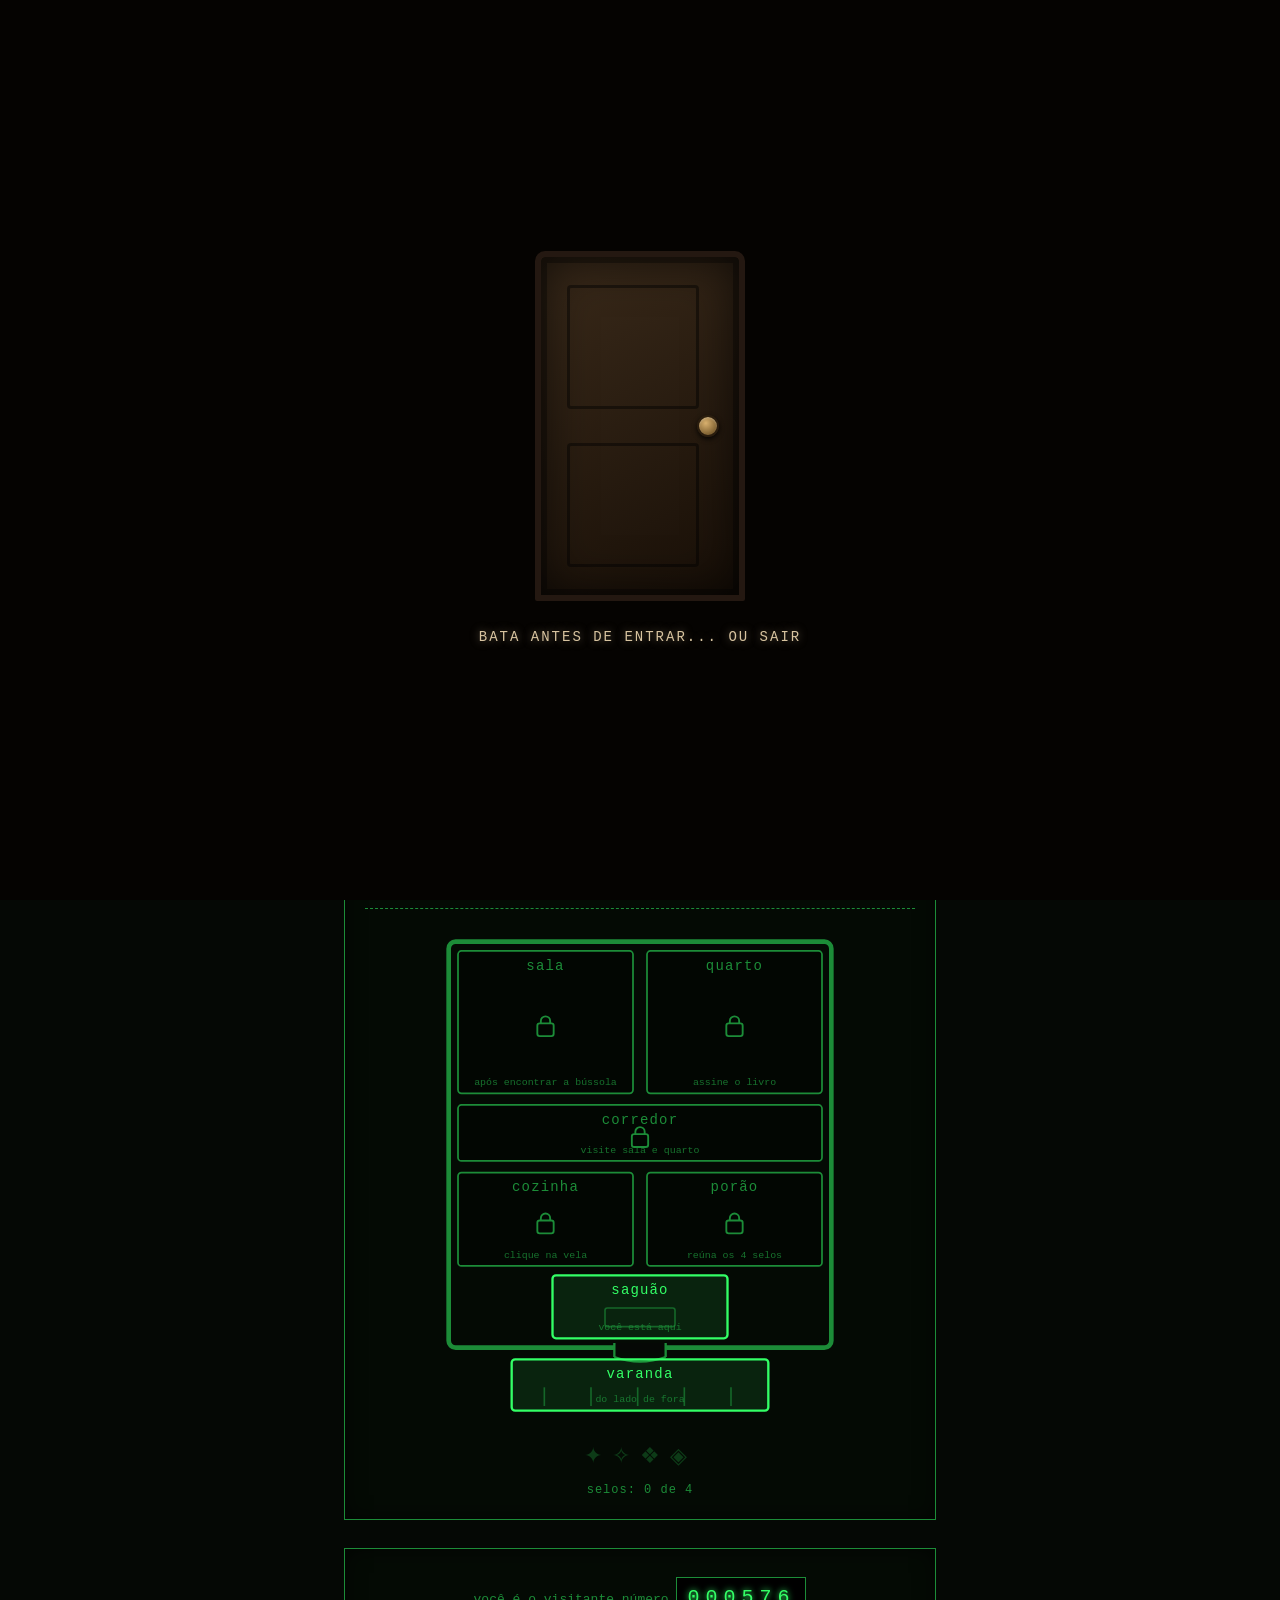
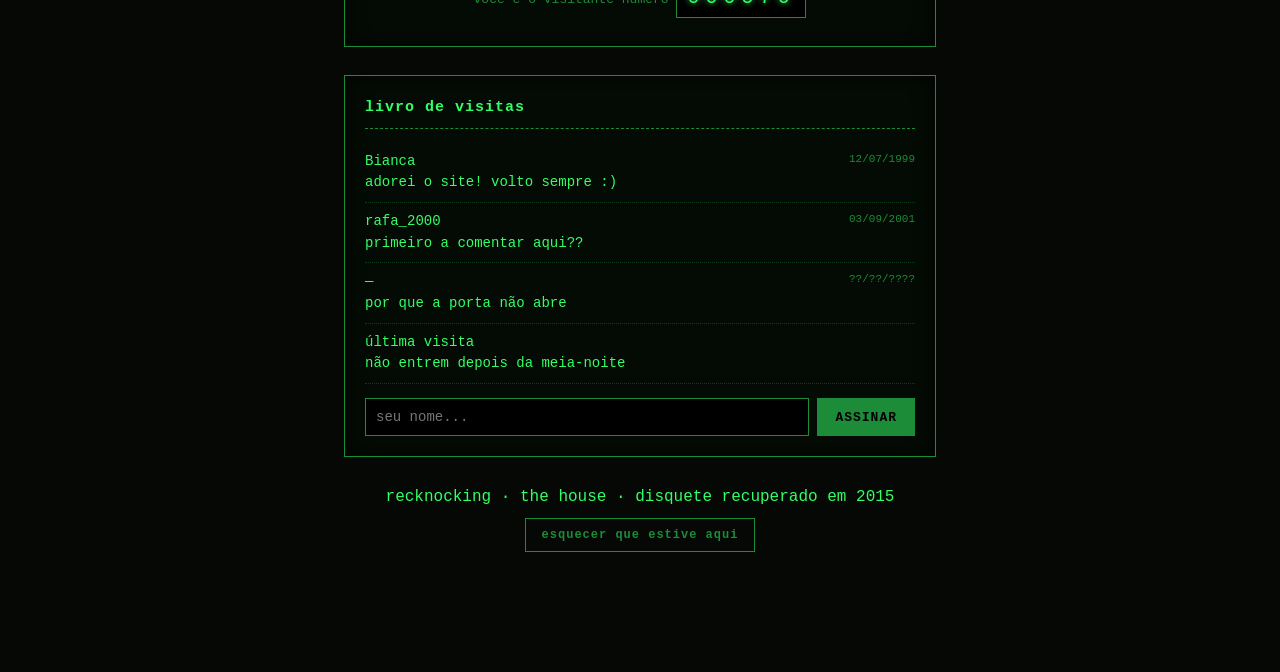
==== commit f8cf6267: "Add files via upload" ====
--- a/index.html
+++ b/index.html
@@ -14,7 +14,7 @@
 <meta property="og:image" content="https://SEU-DOMINIO.vercel.app/og.png"> -->
 <meta name="twitter:card" content="summary_large_image">
 <link rel="icon" href="favicon.svg" type="image/svg+xml">
-<link rel="stylesheet" href="css/casa.css?v=16">
+<link rel="stylesheet" href="css/casa.css?v=17">
 </head>
 <body>
   <div id="porta-overlay">
@@ -41,6 +41,9 @@
         <div class="corpo"></div>
       </div>
       <div class="presenca"><span id="voz-texto"></span><span class="cursor">▊</span></div>
+
+      <div id="foto"></div>
+
       <p id="boasvindas">
         oi! seja bem-vindo(a). faz muito tempo que ninguém aparece por aqui.
         fica à vontade, olha as coisas, assina o livrinho antes de ir. 🙂
@@ -103,9 +106,10 @@
     </div>
   </div>
 
-  <script src="js/estado.js?v=16"></script>
-  <script src="js/casa.js?v=16"></script>
-  <script src="js/abertura.js?v=16"></script>
-  <script src="js/vestibulo.js?v=16"></script>
+  <script src="js/estado.js?v=17"></script>
+  <script src="js/casa.js?v=17"></script>
+  <script src="js/abertura.js?v=17"></script>
+  <script src="js/foto.js?v=17"></script>
+  <script src="js/vestibulo.js?v=17"></script>
 </body>
 </html>
--- a/css/casa.css
+++ b/css/casa.css
@@ -300,3 +300,16 @@
 @keyframes glitch{ 0%{ transform: translate(0); text-shadow: -2px 0 red, 2px 0 cyan; } 100%{ transform: translate(1px,-1px); text-shadow: 2px 0 red, -2px 0 cyan; } }
 
 @media (prefers-reduced-motion: reduce){ body, #voz .cursor, .glitch, .vela .fogo, .selos .selo{ animation: none !important; } }
+
+/* ---- a grade do porão: só sobe quando o mecanismo morre ---- */
+.grade-cena{ text-align:center; position:relative; }
+.grade-svg{ width:100%; max-width:320px; height:auto; display:block; margin:0 auto; }
+.grade-svg .moldura{ stroke:#4a443c; stroke-width:9; fill:none; }
+.grade-svg .barra{ stroke:#6b6257; stroke-width:7; stroke-linecap:round; }
+.grade-svg .tranca{ fill:#8a1f1f; stroke:#c0392b; stroke-width:2; transition:opacity .5s; }
+.grade-svg .escuro{ fill:#050303; }
+.grade-movel{ transition:transform 2.6s cubic-bezier(.45,0,.15,1); }
+.grade-cena.aberta .grade-movel{ transform:translateY(-128px); }
+.grade-cena.aberta .tranca{ opacity:0; }
+.aviso-grade{ font-size:13.5px; color:var(--fg-dim); margin-top:14px; line-height:1.6; }
+.aviso-grade b{ color:var(--accent); }
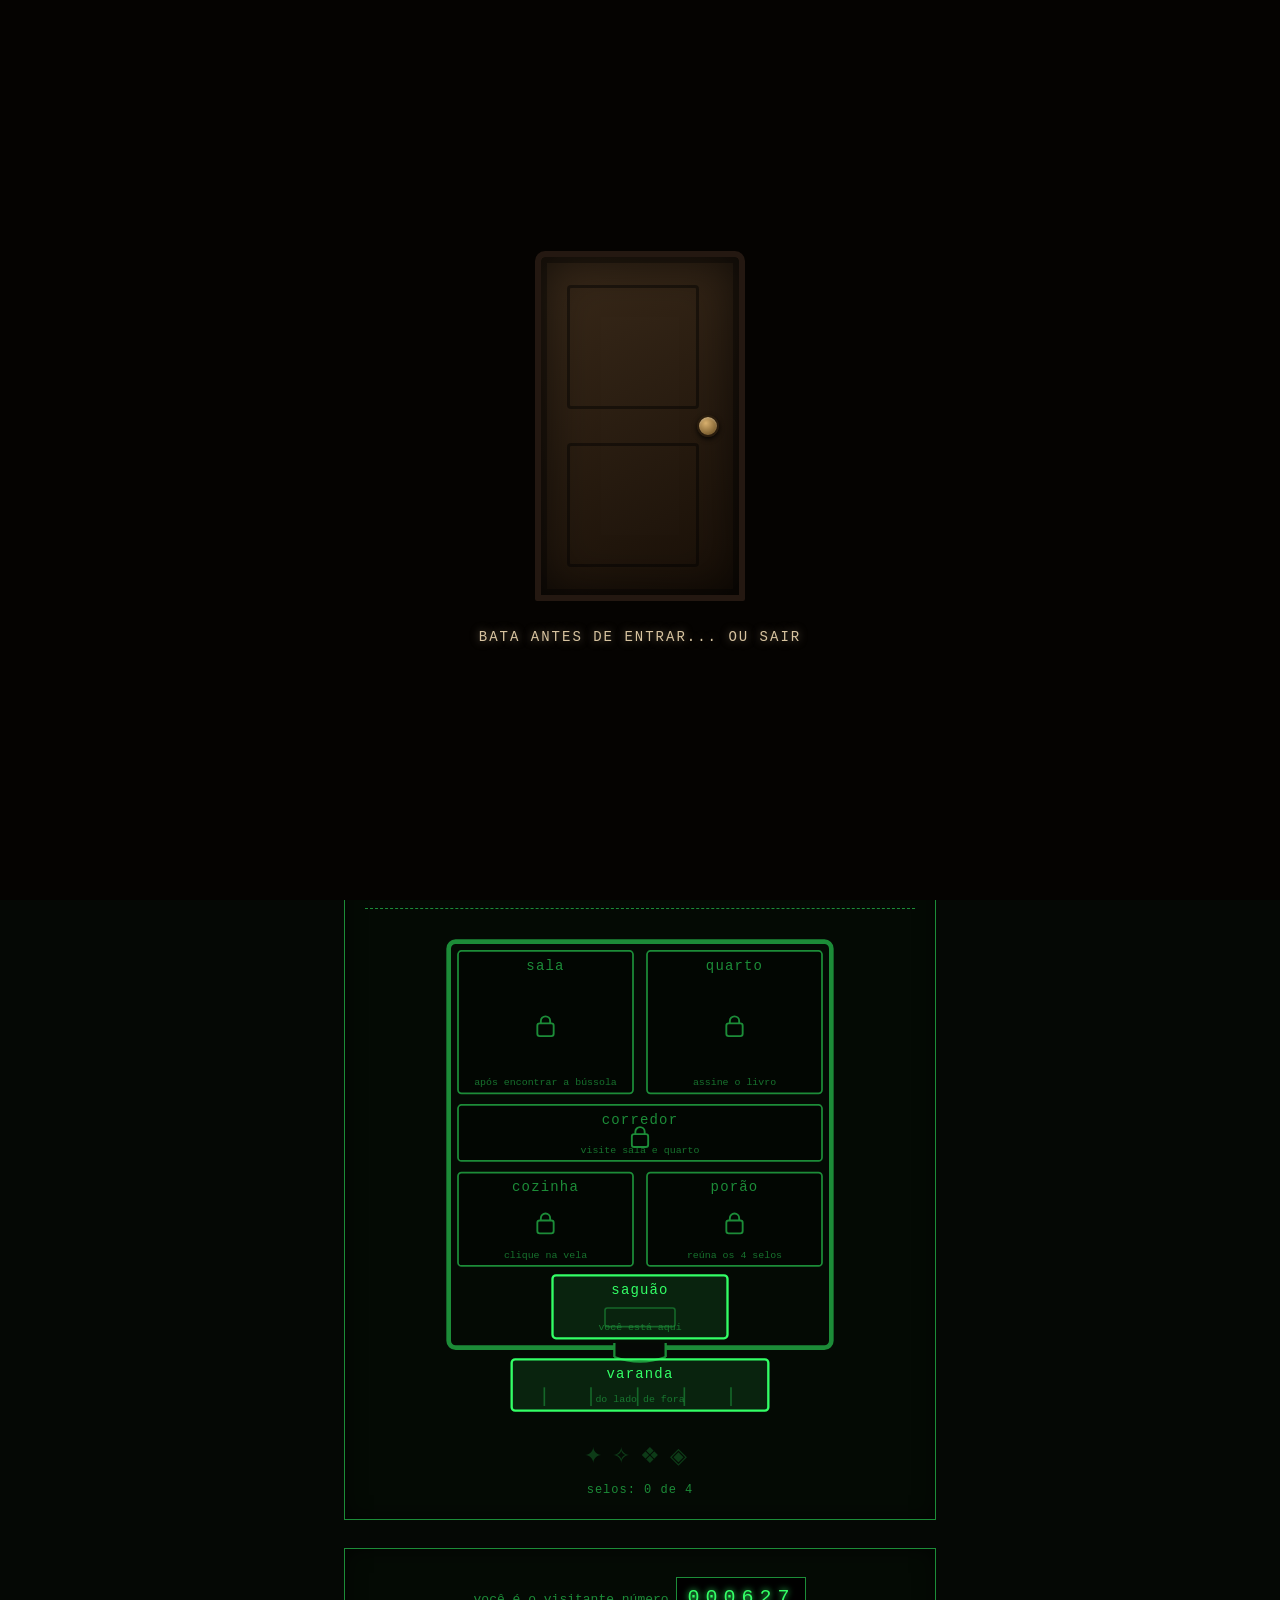
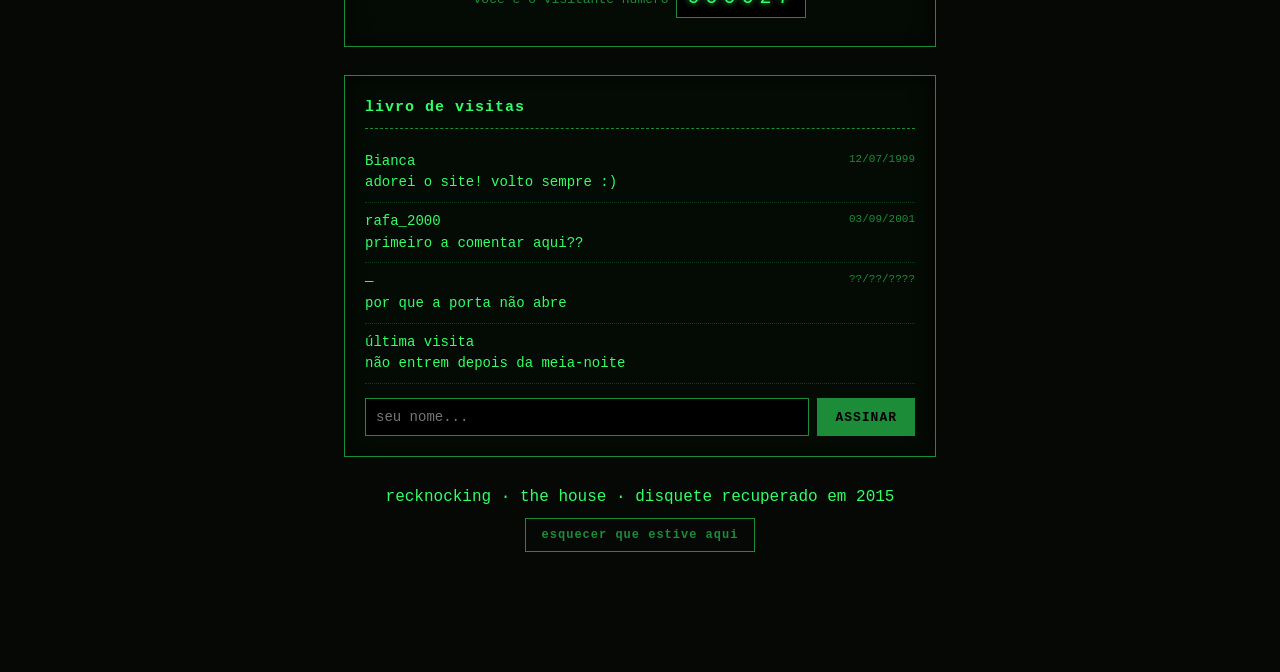
==== commit 120696a6: "Add files via upload" ====
--- a/index.html
+++ b/index.html
@@ -14,7 +14,7 @@
 <meta property="og:image" content="https://SEU-DOMINIO.vercel.app/og.png"> -->
 <meta name="twitter:card" content="summary_large_image">
 <link rel="icon" href="favicon.svg" type="image/svg+xml">
-<link rel="stylesheet" href="css/casa.css?v=17">
+<link rel="stylesheet" href="css/casa.css?v=18">
 </head>
 <body>
   <div id="porta-overlay">
@@ -106,10 +106,10 @@
     </div>
   </div>
 
-  <script src="js/estado.js?v=17"></script>
-  <script src="js/casa.js?v=17"></script>
-  <script src="js/abertura.js?v=17"></script>
-  <script src="js/foto.js?v=17"></script>
-  <script src="js/vestibulo.js?v=17"></script>
+  <script src="js/estado.js?v=18"></script>
+  <script src="js/casa.js?v=18"></script>
+  <script src="js/abertura.js?v=18"></script>
+  <script src="js/foto.js?v=18"></script>
+  <script src="js/vestibulo.js?v=18"></script>
 </body>
 </html>
